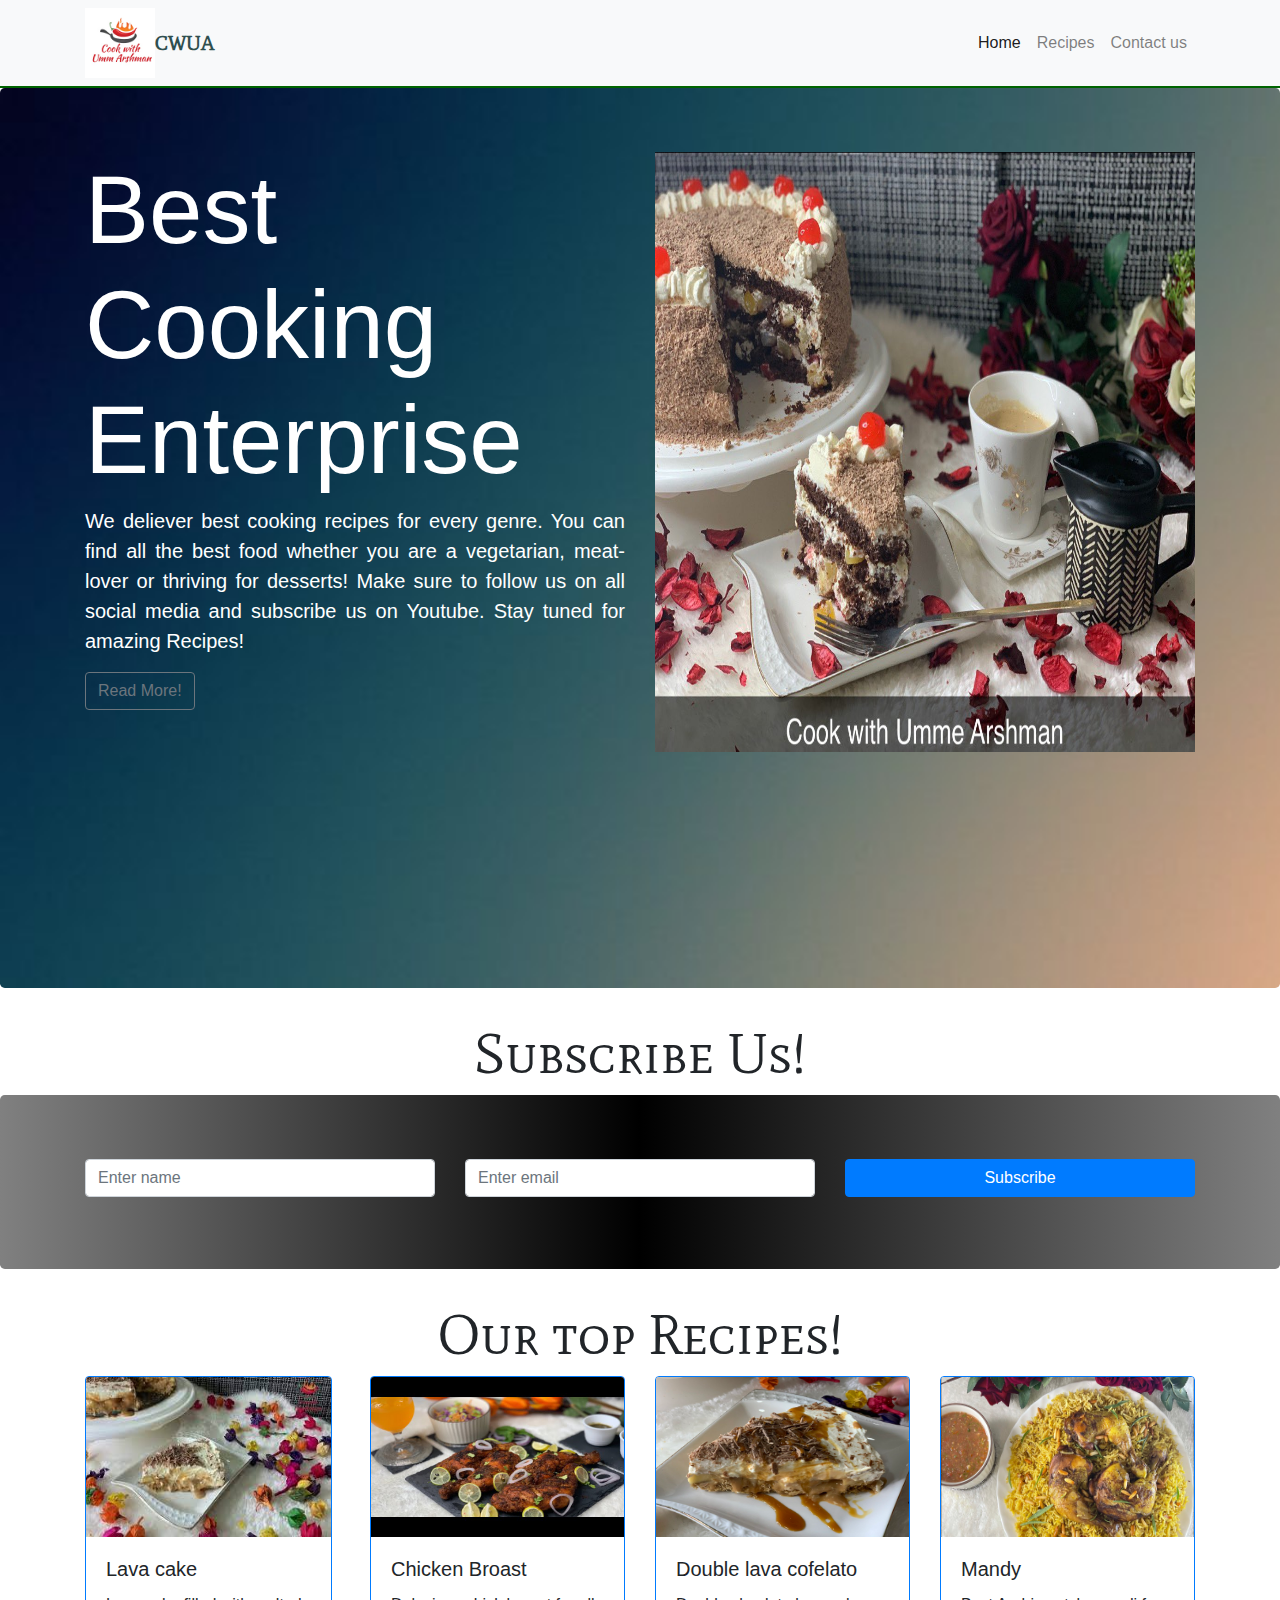
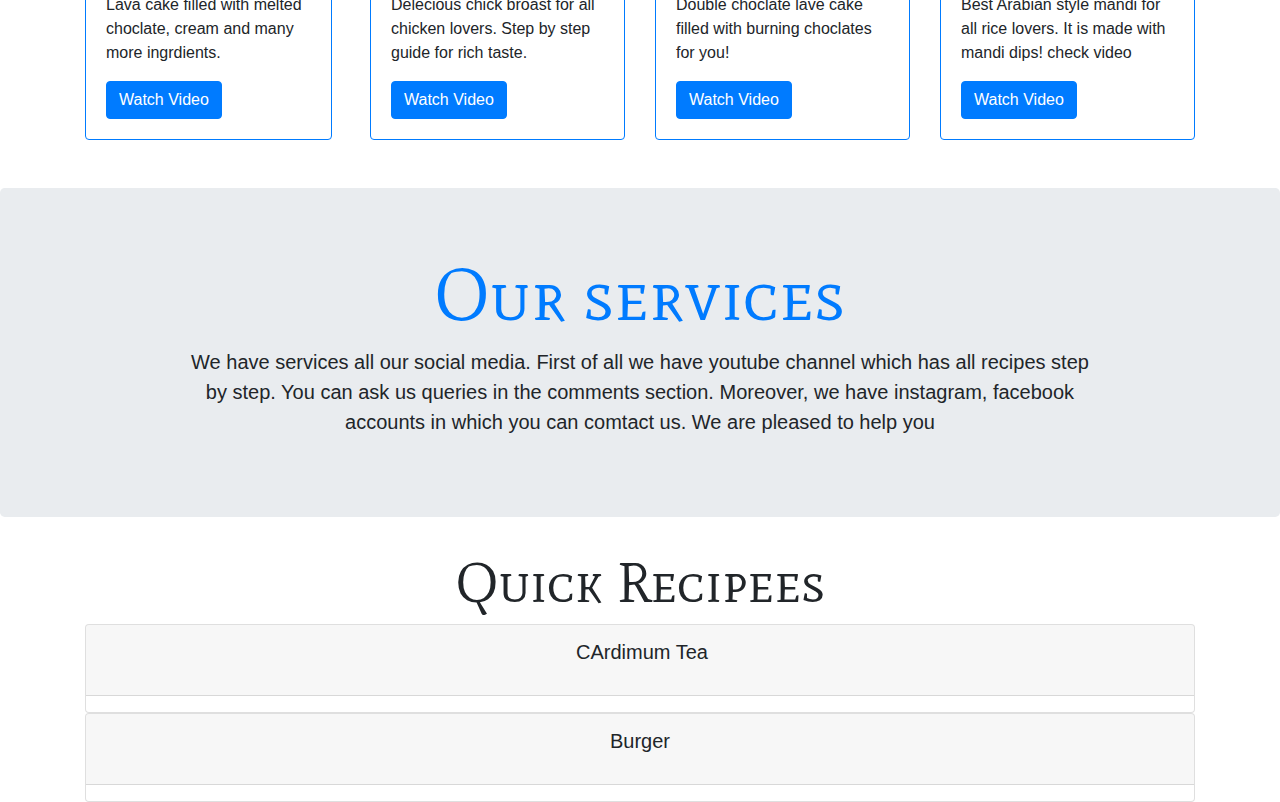
==== index.html @ 175c1e1c "Add files via upload" ====
<!doctype html>
<html lang="en">
  <head>
    <title>Cook with Umme Arshman</title>
    <!-- Required meta tags -->
    <meta charset="utf-8">
    <meta name="viewport" content="width=device-width, initial-scale=1, shrink-to-fit=no">

    <link rel="stylesheet" href="style.css">
    <link rel="preconnect" href="https://fonts.gstatic.com">
    <link href="https://fonts.googleapis.com/css2?family=Mate+SC&display=swap" rel="stylesheet">
    <link rel="icon" href="./pics/unnamed.jpg">
    <link rel="stylesheet" href="https://use.fontawesome.com/releases/v5.7.0/css/all.css" integrity="sha384-lZN37f5QGtY3VHgisS14W3ExzMWZxybE1SJSEsQp9S+oqd12jhcu+A56Ebc1zFSJ" crossorigin="anonymous">
    <!-- Bootstrap CSS -->
    <link rel="stylesheet" href="https://stackpath.bootstrapcdn.com/bootstrap/4.3.1/css/bootstrap.min.css" integrity="sha384-ggOyR0iXCbMQv3Xipma34MD+dH/1fQ784/j6cY/iJTQUOhcWr7x9JvoRxT2MZw1T" crossorigin="anonymous">
  </head>
  <body>
      
    <!-- Navbar -->
    <nav class="navbar navbar-expand-sm navbar-light bg-light">
        <div class="container">
            <img id="logo" src="pics/unnamed.jpg">
            <a class="navbar-brand" href="https://www.youtube.com/c/CookwithUmmeArshman/videos" target="_blank" id="n-head">CWUA</a>
            <button class="navbar-toggler" type="button" data-toggle="collapse" data-target="#pny">
                <span class="navbar-toggler-icon"></span>
            </button>
            <div class="collapse navbar-collapse" id="pny">
                <ul class="navbar-nav ml-auto">
                    <li class="nav-item active">
                    <a class="nav-link" href="#">Home <span class="sr-only">(current)</span></a>
                    </li>
                    <li class="nav-item">
                    <a class="nav-link" href="./Recipe.html">Recipes</a>
                    </li>
                    <li class="nav-item">
                    <a class="nav-link" href="./contact.html">Contact us</a>
                    </li>
   
                </ul>
            </div>
        </div>
    </nav>
    
    <div class="jumbotron" id="banner">
        <div class="container">
            <div class="row">
                <div class="col-md-6">
                    <h2 id="head1" class="text-white display-1 ">Best Cooking Enterprise</h2>
                    <p id="p1" class="lead text-white text-justify ">We deliever best cooking recipes for every genre. You can find all the best food whether you are a vegetarian, meat-lover or thriving for desserts! Make sure to follow us on all social media and subscribe us on Youtube. Stay tuned for amazing Recipes!</p>
                    <button class="btn btn-outline-secondary ">Read More!</button>
                </div>
                <div class="col-md-6">
                    <img id="img1" src="./pics/banner1 side image.jpg" class="img-fluid img-responsive">
                </div>
            </div>
        </div>
    </div>

    <div class="container">
        <h2 class="text-center display-4" style="font-family: 'Mate SC', serif;">Subscribe Us!</h2>
    </div>

    <div class="jumbotron" id="back1">
        <div class="container">
            <div class="row">
                <div class="col-md-4">
                    <input type="text" placeholder="Enter name" class="form-control mb-2">
                </div>
                <div class="col-md-4">
                    <input type="email" placeholder="Enter email" class="form-control mb-2">
                </div>
                <div class="col-md-4">
                    <a href="https://www.youtube.com/c/CookwithUmmeArshman/videos" target="_blank"><button class="btn btn-primary btn-block mb-2">Subscribe</button></a>
                </div>
            </div>
        </div>
    </div>

    <div class="container">
        <h2 class="text-center display-4" style="font-family: 'Mate SC', serif;">Our top Recipes!</h2>
    </div>
    
    <div class="container">
        <div class="row">
            <div class="col-md-3">
                <div class="card mr-2 border border-primary">
                    <img class="card-img-top img-fluid img-responsive" src="./pics/card-1.jfif" alt="Card image cap" style="height: 10rem;">
                    <div class="card-body">
                      <h5 class="card-title">Lava cake</h5>
                      <p class="card-text">Lava cake filled with melted choclate, cream and many more ingrdients.</p>
                      <a href="https://www.youtube.com/watch?v=SBfpQy8tcu0" class="btn btn-primary">Watch Video</a>
                    </div>
                  </div>
            </div>
            <div class="col-md-3">
                <div class="card border border-primary">
                    <img class="card-img-top img-fluid img-responsive" src="./pics/card-2.jpg" alt="Card image cap" style="height: 10rem;">
                    <div class="card-body">
                      <h5 class="card-title">Chicken Broast</h5>
                      <p class="card-text">Delecious chick broast for all chicken lovers. Step by step guide for rich taste.</p>
                      <a href="https://www.youtube.com/watch?v=pbRUe97lzNo" class="btn btn-primary">Watch Video</a>
                    </div>
                  </div>
            </div>
            <div class="col-md-3">
                <div class="card border border-primary">
                    <img class="card-img-top img-fluid img-responsive" src="./pics/card-3.jpg" alt="Card image cap" style="height: 10rem;">
                    <div class="card-body">
                      <h5 class="card-title">Double lava cofelato</h5>
                      <p class="card-text">Double choclate lave cake filled with burning choclates for you!</p>
                      <a href="https://www.youtube.com/watch?v=SBfpQy8tcu0" class="btn btn-primary">Watch Video</a>
                    </div>
                  </div>
            </div>
            <div class="col-md-3">
                <div class="card border border-primary">
                    <img class="card-img-top img-fluid img-responsive" src="./pics/card-4.jpg" alt="Card image cap" style="height: 10rem;">
                    <div class="card-body">
                      <h5 class="card-title">Mandy</h5>
                      <p class="card-text">Best Arabian style mandi for all rice lovers. It is made with mandi dips! check video</p>
                      <a href="https://www.youtube.com/watch?v=gQUIeiuUd8A&t=604s" class="btn btn-primary">Watch Video</a>
                    </div>
                  </div>
            </div>
        </div>
    </div>

    <div class="jumbotron mt-5">
        <h1 class="text-center display-3 text-primary" style="font-family: 'Mate SC', serif;">Our services</h1>
        <p class="lead text-center w-75 mx-auto">We have services all our social media. First of all we have youtube channel which has all recipes step by step. You can ask us queries in the comments section. Moreover, we have instagram, facebook accounts in which you can comtact us. We are pleased to help you</p>
    </div>


    <div class="container">
        <h2 class="text-center display-4" style="font-family: 'Mate SC', serif;">Quick Recipees</h2>
    </div>
    <div class="container">
        <div class="row">
            <div class="col-12">
                <div class="card" style="cursor: pointer;">
                    <div class="card-header" data-toggle="collapse" data-target="#collapseExample" aria-expanded="false" aria-controls="collapseExample">
                        <p class="text-center lead"><b><i class="fas fa-mug-hot mr-1"></i>CArdimum Tea</b></p>
                    </div>
                    </p>
                    <div class="collapse" id="collapseExample">
                    <div class="card card-body">
                        Boil one cup water, while its boiling insert tea bug in cap. Pour water after it's boiled and boom ready!
                    </div>
                    </div>
                </div>
            </div>
        </div>
    </div>

    <div class="container">
        <div class="row">
            <div class="col-12">
                <div class="card" style="cursor: pointer;">
                    <div class="card-header" data-toggle="collapse" data-target="#collapseExample1" aria-expanded="false" aria-controls="collapseExample">
                        <p class="text-center lead"><b><i class="fas fa-hamburger"></i>Burger</b></p>
                    </div>
                    </p>
                    <div class="collapse" id="collapseExample1">
                    <div class="card card-body">
                       One bun, fry a pattie. put some salad wioth spicy sauce. Patty inside burger and boom yummy!
                    </div>
                </div>
            </div>
        </div>
    </div>


    <!-- Optional JavaScript -->
    <!-- jQuery first, then Popper.js, then Bootstrap JS -->
    <script src="https://code.jquery.com/jquery-3.3.1.slim.min.js" integrity="sha384-q8i/X+965DzO0rT7abK41JStQIAqVgRVzpbzo5smXKp4YfRvH+8abtTE1Pi6jizo" crossorigin="anonymous"></script>
    <script src="https://cdnjs.cloudflare.com/ajax/libs/popper.js/1.14.7/umd/popper.min.js" integrity="sha384-UO2eT0CpHqdSJQ6hJty5KVphtPhzWj9WO1clHTMGa3JDZwrnQq4sF86dIHNDz0W1" crossorigin="anonymous"></script>
    <script src="https://stackpath.bootstrapcdn.com/bootstrap/4.3.1/js/bootstrap.min.js" integrity="sha384-JjSmVgyd0p3pXB1rRibZUAYoIIy6OrQ6VrjIEaFf/nJGzIxFDsf4x0xIM+B07jRM" crossorigin="anonymous"></script>
  </body>
</html>
---- style.css ----
#logo{
    width: 70px;
    height: 70px;
}
nav{
    border-bottom: 2px solid darkgreen;
}

#n-head{
    font-weight: 700;
    color: darkslategrey;
    font-family: 'Mate SC', serif;
}

#banner{
    background-image: url('pics/banner.jpg');
    height: 100vh;
    background-size: cover;    
}
#back1{
    background-image: linear-gradient(to left ,grey,black,gray);
}

@media (max-width: 992px) {
    #head1{
        font-size: 40px;
    }
}

@media (max-width: 768px) {
    #head1{
        font-size: 35px;
    }
    #p1{
        font-size: 18px;
    }
    #img1{
        width: 300px;
        height: 300px;
        margin-top: 20px;
    }
}

#img1{
    height: 600px;

}
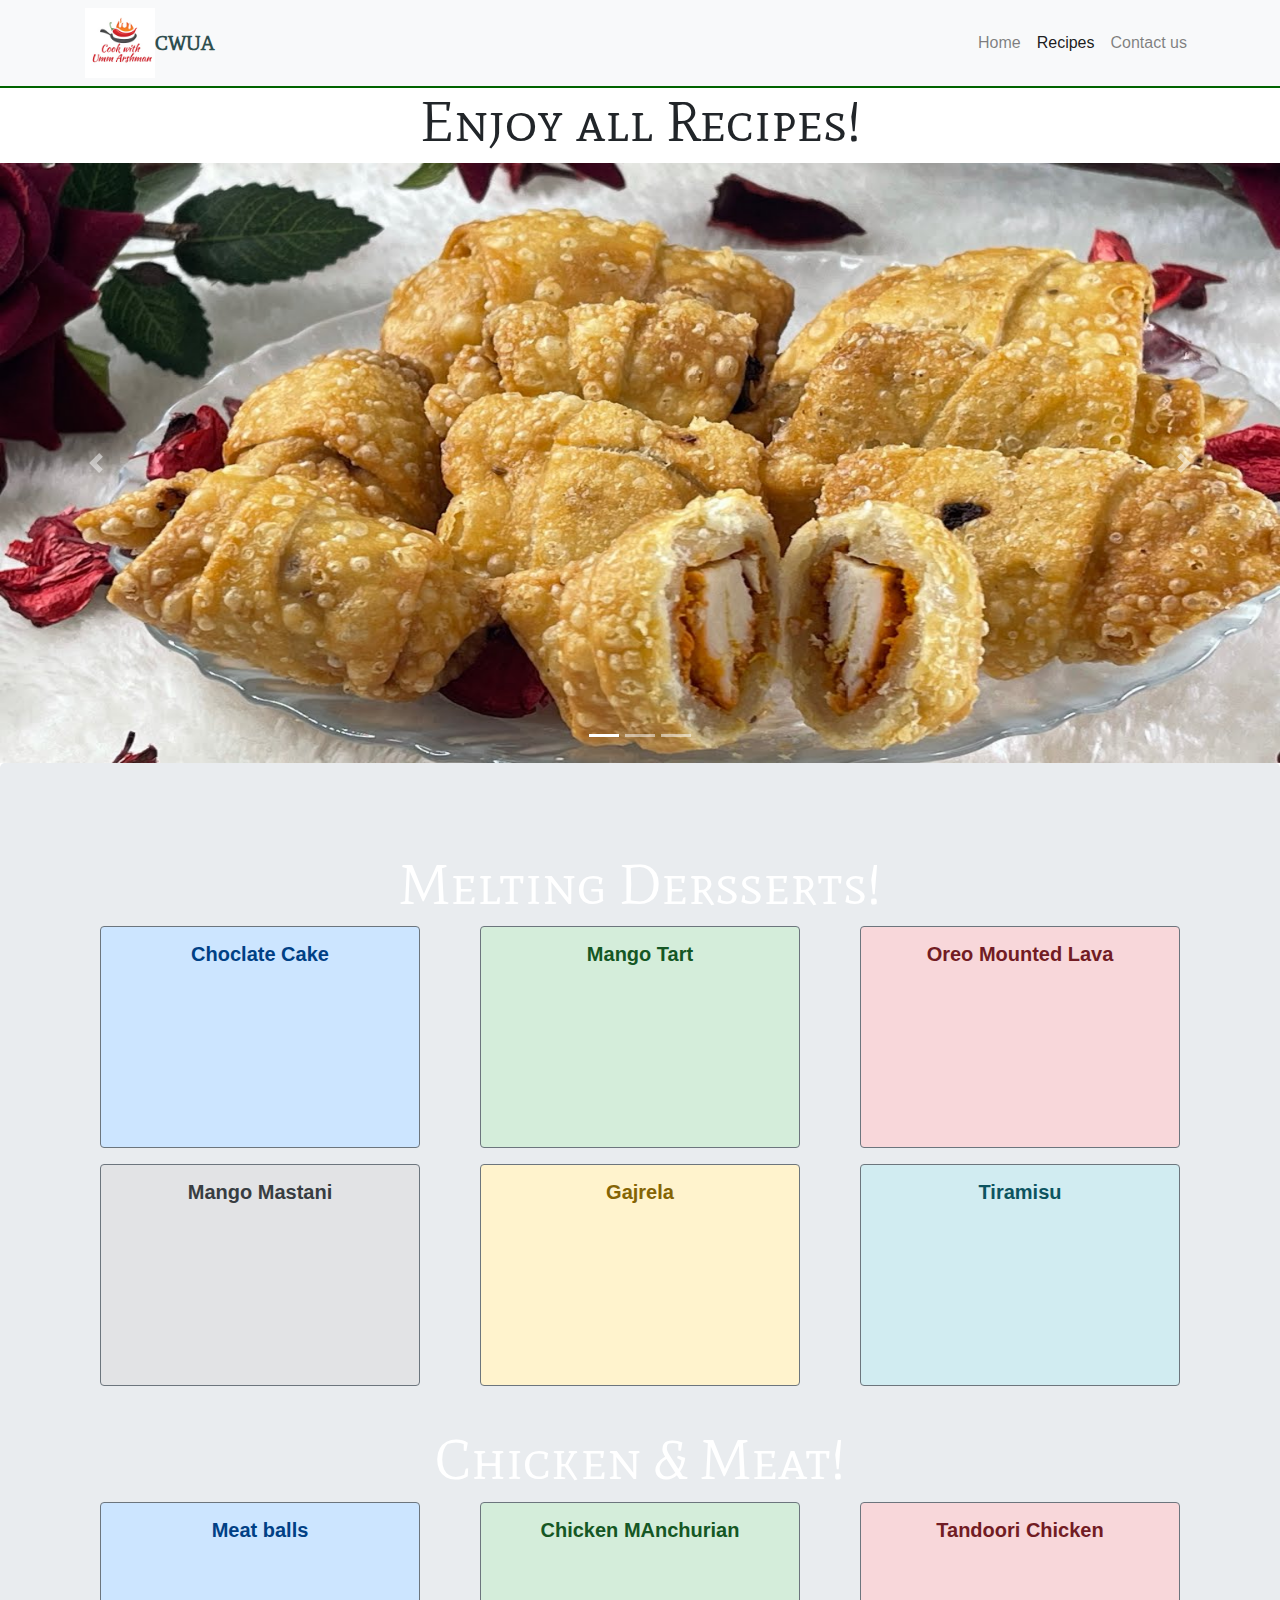
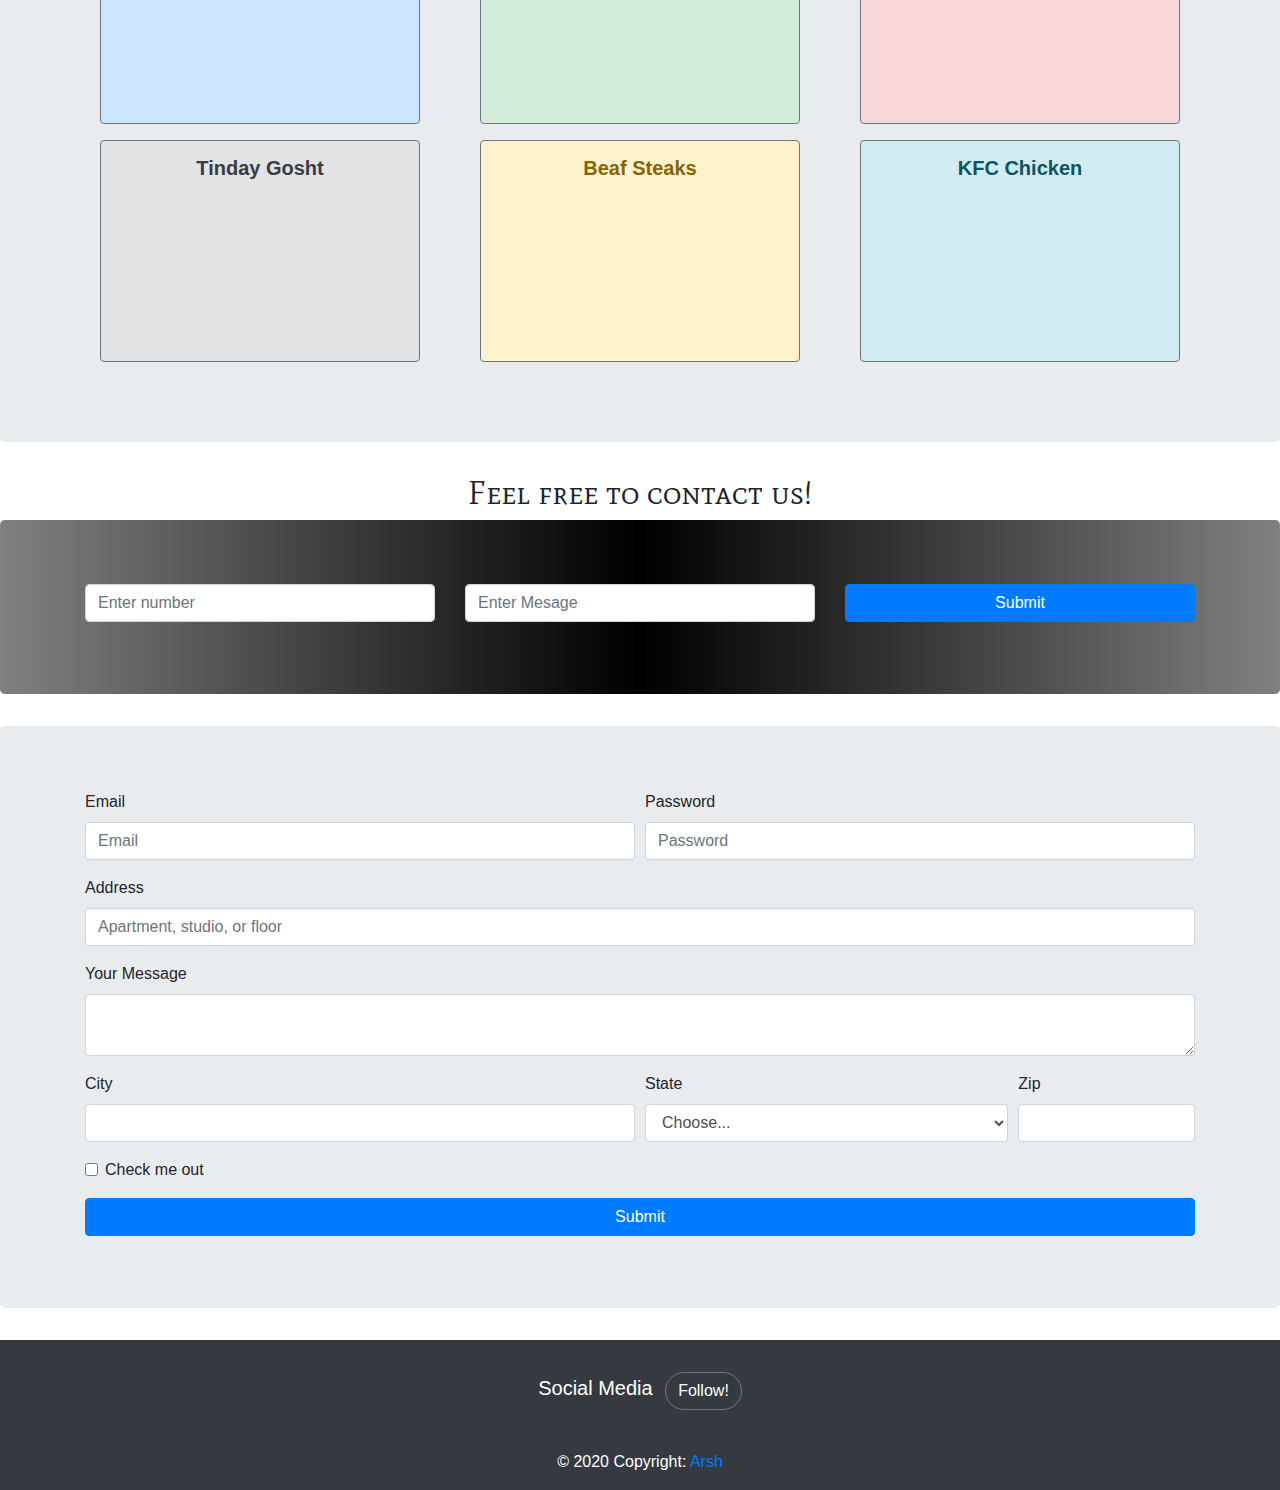
==== commit b8591c84: "Update index.html" ====
--- a/index.html
+++ b/index.html
@@ -1,7 +1,7 @@
 <!doctype html>
 <html lang="en">
   <head>
-    <title>Cook with Umme Arshman</title>
+    <title>Title</title>
     <!-- Required meta tags -->
     <meta charset="utf-8">
     <meta name="viewport" content="width=device-width, initial-scale=1, shrink-to-fit=no">
@@ -15,8 +15,7 @@
     <link rel="stylesheet" href="https://stackpath.bootstrapcdn.com/bootstrap/4.3.1/css/bootstrap.min.css" integrity="sha384-ggOyR0iXCbMQv3Xipma34MD+dH/1fQ784/j6cY/iJTQUOhcWr7x9JvoRxT2MZw1T" crossorigin="anonymous">
   </head>
   <body>
-      
-    <!-- Navbar -->
+
     <nav class="navbar navbar-expand-sm navbar-light bg-light">
         <div class="container">
             <img id="logo" src="pics/unnamed.jpg">
@@ -26,11 +25,11 @@
             </button>
             <div class="collapse navbar-collapse" id="pny">
                 <ul class="navbar-nav ml-auto">
+                    <li class="nav-item">
+                    <a class="nav-link" href="./index.html">Home <span class="sr-only">(current)</span></a>
+                    </li>
                     <li class="nav-item active">
-                    <a class="nav-link" href="#">Home <span class="sr-only">(current)</span></a>
-                    </li>
-                    <li class="nav-item">
-                    <a class="nav-link" href="./Recipe.html">Recipes</a>
+                    <a class="nav-link" href="#">Recipes</a>
                     </li>
                     <li class="nav-item">
                     <a class="nav-link" href="./contact.html">Contact us</a>
@@ -40,134 +39,271 @@
             </div>
         </div>
     </nav>
-    
-    <div class="jumbotron" id="banner">
-        <div class="container">
+
+    <div class="container">
+        <h2 class="text-center display-4" style="font-family: 'Mate SC', serif;">Enjoy all Recipes!</h2>
+    </div>
+
+    <div id="carouselExampleIndicators" class="carousel slide" data-ride="carousel">
+        <ol class="carousel-indicators">
+          <li data-target="#carouselExampleIndicators" data-slide-to="0" class="active"></li>
+          <li data-target="#carouselExampleIndicators" data-slide-to="1"></li>
+          <li data-target="#carouselExampleIndicators" data-slide-to="2"></li>
+        </ol>
+        <div class="carousel-inner">
+          <div class="carousel-item active">
+            <img id="img1" class="d-block w-100" src="./pics/slide1.jpg" alt="First slide" >
+          </div>
+          <div class="carousel-item">
+            <img id="img1" class="d-block w-100" src="./pics/slide2.jpg" alt="Second slide">
+          </div>
+          <div class="carousel-item">
+            <img id="img1" class="d-block w-100" src="./pics/slide3.jpg" alt="Third slide">
+          </div>
+        </div>
+        <a class="carousel-control-prev" href="#carouselExampleIndicators" role="button" data-slide="prev">
+          <span class="carousel-control-prev-icon" aria-hidden="true"></span>
+          <span class="sr-only">Previous</span>
+        </a>
+        <a class="carousel-control-next" href="#carouselExampleIndicators" role="button" data-slide="next">
+          <span class="carousel-control-next-icon" aria-hidden="true"></span>
+          <span class="sr-only">Next</span>
+        </a>
+      </div>
+
+      <div class="jumbotron" id="bg1">
+        <div class="container">
+            <h3 class="text-center display-4 mt-4 text-white" style="font-family: 'Mate SC', serif;">Melting Dersserts!</h3>
             <div class="row">
-                <div class="col-md-6">
-                    <h2 id="head1" class="text-white display-1 ">Best Cooking Enterprise</h2>
-                    <p id="p1" class="lead text-white text-justify ">We deliever best cooking recipes for every genre. You can find all the best food whether you are a vegetarian, meat-lover or thriving for desserts! Make sure to follow us on all social media and subscribe us on Youtube. Stay tuned for amazing Recipes!</p>
-                    <button class="btn btn-outline-secondary ">Read More!</button>
-                </div>
-                <div class="col-md-6">
-                    <img id="img1" src="./pics/banner1 side image.jpg" class="img-fluid img-responsive">
-                </div>
-            </div>
-        </div>
-    </div>
+              <div class="col-md-4">
+                  <div class="col-12">
+                      <div class="alert alert-primary borfder border-secondary">
+                          <p class="lead text-center" style="font-weight: 500;"><b>Choclate Cake</b></p>
+                          <iframe class="embed-responsive-item embed-responsive" src="https://www.youtube.com/embed/AbabYOC_6-g" title="YouTube video player" frameborder="0" allow="accelerometer; autoplay; clipboard-write; encrypted-media; gyroscope; picture-in-picture" allowfullscreen></iframe>
+                      </div>
+                  </div>
+              </div>
+  
+              <div class="col-md-4">
+                  <div class="col-12">
+                      <div class="alert alert-success borfder border-secondary ">
+                          <p class="lead text-center" style="font-weight: 500;"><b>Mango Tart</b></p>
+                          <iframe class="embed-responsive-item embed-responsive" src="https://www.youtube.com/embed/vYaywTbtL0s" title="YouTube video player" frameborder="0" allow="accelerometer; autoplay; clipboard-write; encrypted-media; gyroscope; picture-in-picture" allowfullscreen></iframe>
+                      </div>
+                  </div>
+              </div>
+  
+              <div class="col-md-4">
+                  <div class="col-12">
+                      <div class="alert alert-danger borfder border-secondary">
+                          <p class="lead text-center" style="font-weight: 500;"><b>Oreo Mounted Lava</b></p>
+                          <iframe class="embed-responsive-item embed-responsive" src="https://www.youtube.com/embed/YFOZdyY_TU8" title="YouTube video player" frameborder="0" allow="accelerometer; autoplay; clipboard-write; encrypted-media; gyroscope; picture-in-picture" allowfullscreen></iframe>
+                      </div>
+                  </div>
+              </div>
+            </div>
+  
+            <div class="row">
+              <div class="col-md-4">
+                  <div class="col-12">
+                      <div class="alert alert-secondary borfder border-secondary">
+                          <p class="lead text-center" style="font-weight: 500;"><b>Mango Mastani</b></p>
+                          <iframe class="embed-responsive-item embed-responsive" src="https://www.youtube.com/embed/QwDdoLHJRLo" title="YouTube video player" frameborder="0" allow="accelerometer; autoplay; clipboard-write; encrypted-media; gyroscope; picture-in-picture" allowfullscreen></iframe>
+                      </div>
+                  </div>
+              </div>
+  
+              <div class="col-md-4">
+                  <div class="col-12">
+                      <div class="alert alert-warning borfder border-secondary ">
+                          <p class="lead text-center" style="font-weight: 500;"><b>Gajrela</b></p>
+                          <iframe class="embed-responsive-item embed-responsive" src="https://www.youtube.com/embed/vyihovbZJ2U" title="YouTube video player" frameborder="0" allow="accelerometer; autoplay; clipboard-write; encrypted-media; gyroscope; picture-in-picture" allowfullscreen></iframe>
+                      </div>
+                  </div>
+              </div>
+  
+              <div class="col-md-4">
+                  <div class="col-12">
+                      <div class="alert alert-info borfder border-secondary">
+                          <p class="lead text-center" style="font-weight: 500;"><b>Tiramisu</b></p>
+                          <iframe class="embed-responsive-item embed-responsive" src="https://www.youtube.com/embed/8TR-barljyE" title="YouTube video player" frameborder="0" allow="accelerometer; autoplay; clipboard-write; encrypted-media; gyroscope; picture-in-picture" allowfullscreen></iframe>
+                      </div>
+                  </div>
+              </div>
+            </div>
+        </div>
+  
+        <div class="container">
+          <h3 class="text-center display-4 mt-4 text-white" style="font-family: 'Mate SC', serif;">Chicken & Meat!</h3>
+          <div class="row">
+            <div class="col-md-4">
+                <div class="col-12">
+                    <div class="alert alert-primary borfder border-secondary">
+                        <p class="lead text-center" style="font-weight: 500;"><b>Meat balls</b></p>
+                        <iframe class="embed-responsive-item embed-responsive" src="https://www.youtube.com/embed/WN71b2nyK6E" title="YouTube video player" frameborder="0" allow="accelerometer; autoplay; clipboard-write; encrypted-media; gyroscope; picture-in-picture" allowfullscreen></iframe>
+                    </div>
+                </div>
+            </div>
+  
+            <div class="col-md-4">
+                <div class="col-12">
+                    <div class="alert alert-success borfder border-secondary ">
+                        <p class="lead text-center" style="font-weight: 500;"><b>Chicken MAnchurian</b></p>
+                        <iframe class="embed-responsive-item embed-responsive" src="https://www.youtube.com/embed/PzJHYiwx5hA" title="YouTube video player" frameborder="0" allow="accelerometer; autoplay; clipboard-write; encrypted-media; gyroscope; picture-in-picture" allowfullscreen></iframe>
+                    </div>
+                </div>
+            </div>
+  
+            <div class="col-md-4">
+                <div class="col-12">
+                    <div class="alert alert-danger borfder border-secondary">
+                        <p class="lead text-center" style="font-weight: 500;"><b>Tandoori Chicken</b></p>
+                        <iframe class="embed-responsive-item embed-responsive" src="https://www.youtube.com/embed/pbRUe97lzNo" title="YouTube video player" frameborder="0" allow="accelerometer; autoplay; clipboard-write; encrypted-media; gyroscope; picture-in-picture" allowfullscreen></iframe>
+                    </div>
+                </div>
+            </div>
+          </div>
+  
+          <div class="row">
+            <div class="col-md-4">
+                <div class="col-12">
+                    <div class="alert alert-secondary borfder border-secondary">
+                        <p class="lead text-center" style="font-weight: 500;"><b>Tinday Gosht</b></p>
+                        <iframe class="embed-responsive-item embed-responsive" src="https://www.youtube.com/embed/u67p4f6oIMY" title="YouTube video player" frameborder="0" allow="accelerometer; autoplay; clipboard-write; encrypted-media; gyroscope; picture-in-picture" allowfullscreen></iframe>
+                    </div>
+                </div>
+            </div>
+  
+            <div class="col-md-4">
+                <div class="col-12">
+                    <div class="alert alert-warning borfder border-secondary ">
+                        <p class="lead text-center" style="font-weight: 500;"><b>Beaf Steaks</b></p>
+                        <iframe class="embed-responsive-item embed-responsive" src="https://www.youtube.com/embed/_tbUNrrYUj8" title="YouTube video player" frameborder="0" allow="accelerometer; autoplay; clipboard-write; encrypted-media; gyroscope; picture-in-picture" allowfullscreen></iframe>
+                    </div>
+                </div>
+            </div>
+  
+            <div class="col-md-4">
+                <div class="col-12">
+                    <div class="alert alert-info borfder border-secondary">
+                        <p class="lead text-center" style="font-weight: 500;"><b>KFC Chicken</b></p>
+                        <iframe class="embed-responsive-item embed-responsive" src="https://www.youtube.com/embed/WBd5csu_KOY" title="YouTube video player" frameborder="0" allow="accelerometer; autoplay; clipboard-write; encrypted-media; gyroscope; picture-in-picture" allowfullscreen></iframe>
+                    </div>
+                </div>
+            </div>
+          </div>
+      </div>
+      </div>
+
 
     <div class="container">
-        <h2 class="text-center display-4" style="font-family: 'Mate SC', serif;">Subscribe Us!</h2>
+        <h2 class="text-center display-5" style="font-family: 'Mate SC', serif;">Feel free to contact us!</h2>
     </div>
 
     <div class="jumbotron" id="back1">
         <div class="container">
             <div class="row">
                 <div class="col-md-4">
-                    <input type="text" placeholder="Enter name" class="form-control mb-2">
+                    <input type="number" placeholder="Enter number" class="form-control mb-2">
                 </div>
                 <div class="col-md-4">
-                    <input type="email" placeholder="Enter email" class="form-control mb-2">
+                    <input type="text" placeholder="Enter Mesage" class="form-control mb-2">
                 </div>
                 <div class="col-md-4">
-                    <a href="https://www.youtube.com/c/CookwithUmmeArshman/videos" target="_blank"><button class="btn btn-primary btn-block mb-2">Subscribe</button></a>
-                </div>
-            </div>
-        </div>
-    </div>
-
+                    <a href="https://www.youtube.com/c/CookwithUmmeArshman/videos" target="_blank"><button class="btn btn-primary btn-block mb-2">Submit</button></a>
+                </div>
+            </div>
+        </div>
+    </div>
+      
+    <div class="jumbotron" id="cbg1">
+        <div class="container">
+          <form>
+              <div class="form-row">
+                <div class="form-group col-md-6">
+                  <label for="inputEmail4">Email</label>
+                  <input type="email" class="form-control" id="inputEmail4" placeholder="Email">
+                </div>
+                <div class="form-group col-md-6">
+                  <label for="inputPassword4">Password</label>
+                  <input type="password" class="form-control" id="inputPassword4" placeholder="Password">
+                </div>
+              </div>
+              <div class="form-group">
+                <label for="inputAddress">Address</label>
+                <input type="text" class="form-control" id="inputAddress" placeholder="Apartment, studio, or floor">
+              </div>
+              <div class="form-group">
+                <label for="inputAddress2">Your Message</label>
+                <textarea type="text" class="form-control" id="inputAddress2" placeholder=""></textarea>
+              </div>
+              <div class="form-row">
+                <div class="form-group col-md-6">
+                  <label for="inputCity">City</label>
+                  <input type="text" class="form-control" id="inputCity">
+                </div>
+                <div class="form-group col-md-4">
+                  <label for="inputState">State</label>
+                  <select id="inputState" class="form-control">
+                    <option selected>Choose...</option>
+                    <option>...</option>
+                  </select>
+                </div>
+                <div class="form-group col-md-2">
+                  <label for="inputZip">Zip</label>
+                  <input type="text" class="form-control" id="inputZip">
+                </div>
+              </div>
+              <div class="form-group">
+                <div class="form-check">
+                  <input class="form-check-input" type="checkbox" id="gridCheck">
+                  <label class="form-check-label" for="gridCheck">
+                    Check me out
+                  </label>
+                </div>
+              </div>
+            </form>
+            <a href="https://www.youtube.com/c/CookwithUmmeArshman/videos" target="_blank"><button class="btn btn-primary btn-block mb-2">Submit</button></a>
+  
+      </div>
+      </div>
+  
+          <!-- Footer -->
+  <footer class="page-footer font-small unique-color-dark bg-dark text-white pt-4">
+  
+    <!-- Footer Elements -->
     <div class="container">
-        <h2 class="text-center display-4" style="font-family: 'Mate SC', serif;">Our top Recipes!</h2>
-    </div>
-    
-    <div class="container">
-        <div class="row">
-            <div class="col-md-3">
-                <div class="card mr-2 border border-primary">
-                    <img class="card-img-top img-fluid img-responsive" src="./pics/card-1.jfif" alt="Card image cap" style="height: 10rem;">
-                    <div class="card-body">
-                      <h5 class="card-title">Lava cake</h5>
-                      <p class="card-text">Lava cake filled with melted choclate, cream and many more ingrdients.</p>
-                      <a href="https://www.youtube.com/watch?v=SBfpQy8tcu0" class="btn btn-primary">Watch Video</a>
-                    </div>
-                  </div>
-            </div>
-            <div class="col-md-3">
-                <div class="card border border-primary">
-                    <img class="card-img-top img-fluid img-responsive" src="./pics/card-2.jpg" alt="Card image cap" style="height: 10rem;">
-                    <div class="card-body">
-                      <h5 class="card-title">Chicken Broast</h5>
-                      <p class="card-text">Delecious chick broast for all chicken lovers. Step by step guide for rich taste.</p>
-                      <a href="https://www.youtube.com/watch?v=pbRUe97lzNo" class="btn btn-primary">Watch Video</a>
-                    </div>
-                  </div>
-            </div>
-            <div class="col-md-3">
-                <div class="card border border-primary">
-                    <img class="card-img-top img-fluid img-responsive" src="./pics/card-3.jpg" alt="Card image cap" style="height: 10rem;">
-                    <div class="card-body">
-                      <h5 class="card-title">Double lava cofelato</h5>
-                      <p class="card-text">Double choclate lave cake filled with burning choclates for you!</p>
-                      <a href="https://www.youtube.com/watch?v=SBfpQy8tcu0" class="btn btn-primary">Watch Video</a>
-                    </div>
-                  </div>
-            </div>
-            <div class="col-md-3">
-                <div class="card border border-primary">
-                    <img class="card-img-top img-fluid img-responsive" src="./pics/card-4.jpg" alt="Card image cap" style="height: 10rem;">
-                    <div class="card-body">
-                      <h5 class="card-title">Mandy</h5>
-                      <p class="card-text">Best Arabian style mandi for all rice lovers. It is made with mandi dips! check video</p>
-                      <a href="https://www.youtube.com/watch?v=gQUIeiuUd8A&t=604s" class="btn btn-primary">Watch Video</a>
-                    </div>
-                  </div>
-            </div>
-        </div>
-    </div>
-
-    <div class="jumbotron mt-5">
-        <h1 class="text-center display-3 text-primary" style="font-family: 'Mate SC', serif;">Our services</h1>
-        <p class="lead text-center w-75 mx-auto">We have services all our social media. First of all we have youtube channel which has all recipes step by step. You can ask us queries in the comments section. Moreover, we have instagram, facebook accounts in which you can comtact us. We are pleased to help you</p>
-    </div>
-
-
-    <div class="container">
-        <h2 class="text-center display-4" style="font-family: 'Mate SC', serif;">Quick Recipees</h2>
-    </div>
-    <div class="container">
-        <div class="row">
-            <div class="col-12">
-                <div class="card" style="cursor: pointer;">
-                    <div class="card-header" data-toggle="collapse" data-target="#collapseExample" aria-expanded="false" aria-controls="collapseExample">
-                        <p class="text-center lead"><b><i class="fas fa-mug-hot mr-1"></i>CArdimum Tea</b></p>
-                    </div>
-                    </p>
-                    <div class="collapse" id="collapseExample">
-                    <div class="card card-body">
-                        Boil one cup water, while its boiling insert tea bug in cap. Pour water after it's boiled and boom ready!
-                    </div>
-                    </div>
-                </div>
-            </div>
-        </div>
-    </div>
-
-    <div class="container">
-        <div class="row">
-            <div class="col-12">
-                <div class="card" style="cursor: pointer;">
-                    <div class="card-header" data-toggle="collapse" data-target="#collapseExample1" aria-expanded="false" aria-controls="collapseExample">
-                        <p class="text-center lead"><b><i class="fas fa-hamburger"></i>Burger</b></p>
-                    </div>
-                    </p>
-                    <div class="collapse" id="collapseExample1">
-                    <div class="card card-body">
-                       One bun, fry a pattie. put some salad wioth spicy sauce. Patty inside burger and boom yummy!
-                    </div>
-                </div>
-            </div>
-        </div>
-    </div>
+  
+      <!-- Call to action -->
+      <ul class="list-unstyled list-inline text-center py-2">
+        <li class="list-inline-item">
+          <h5 class="mb-1">Social Media</h5>
+        </li>
+        <li class="list-inline-item">
+          <a href="https://www.youtube.com/channel/UC0eC34BatzETdniuWa0oDXQ" target="_blank" class="btn btn-outline-secondary btn-rounded rounded-pill text-white">Follow!</a>
+        </li>
+      </ul>
+      
+      <div class="col-12">
+        <div class="row text-center">
+          <div class="col-4"><a href="https://www.facebook.com/CookwithUmmArshman" target="_blank"><i class="fab fa-facebook" style="cursor: pointer;"></i></a></div>
+          <div class="col-4"><a href="https://www.youtube.com/channel/UC0eC34BatzETdniuWa0oDXQ" target="_blank"><i class="fab fa-youtube" style="cursor: pointer;"></i></a></div>
+          <div class="col-4"><a href="https://www.instagram.com/cookwithummearshman/" target="_blank"><i class="fab fa-instagram" style="cursor: pointer;"></i></a></div>
+          
+        </div>
+      </div>
+      <!-- Call to action -->
+  
+    </div>
+    <!-- Footer Elements -->
+  
+    <!-- Copyright -->
+    <div class="footer-copyright text-center py-3">© 2020 Copyright:
+      <a href="https://mdbootstrap.com/"> Arsh  </a>
+    </div>
+    <!-- Copyright -->
+  
+  </footer>
 
 
     <!-- Optional JavaScript -->
@@ -176,4 +312,4 @@
     <script src="https://cdnjs.cloudflare.com/ajax/libs/popper.js/1.14.7/umd/popper.min.js" integrity="sha384-UO2eT0CpHqdSJQ6hJty5KVphtPhzWj9WO1clHTMGa3JDZwrnQq4sF86dIHNDz0W1" crossorigin="anonymous"></script>
     <script src="https://stackpath.bootstrapcdn.com/bootstrap/4.3.1/js/bootstrap.min.js" integrity="sha384-JjSmVgyd0p3pXB1rRibZUAYoIIy6OrQ6VrjIEaFf/nJGzIxFDsf4x0xIM+B07jRM" crossorigin="anonymous"></script>
   </body>
-</html>+</html>
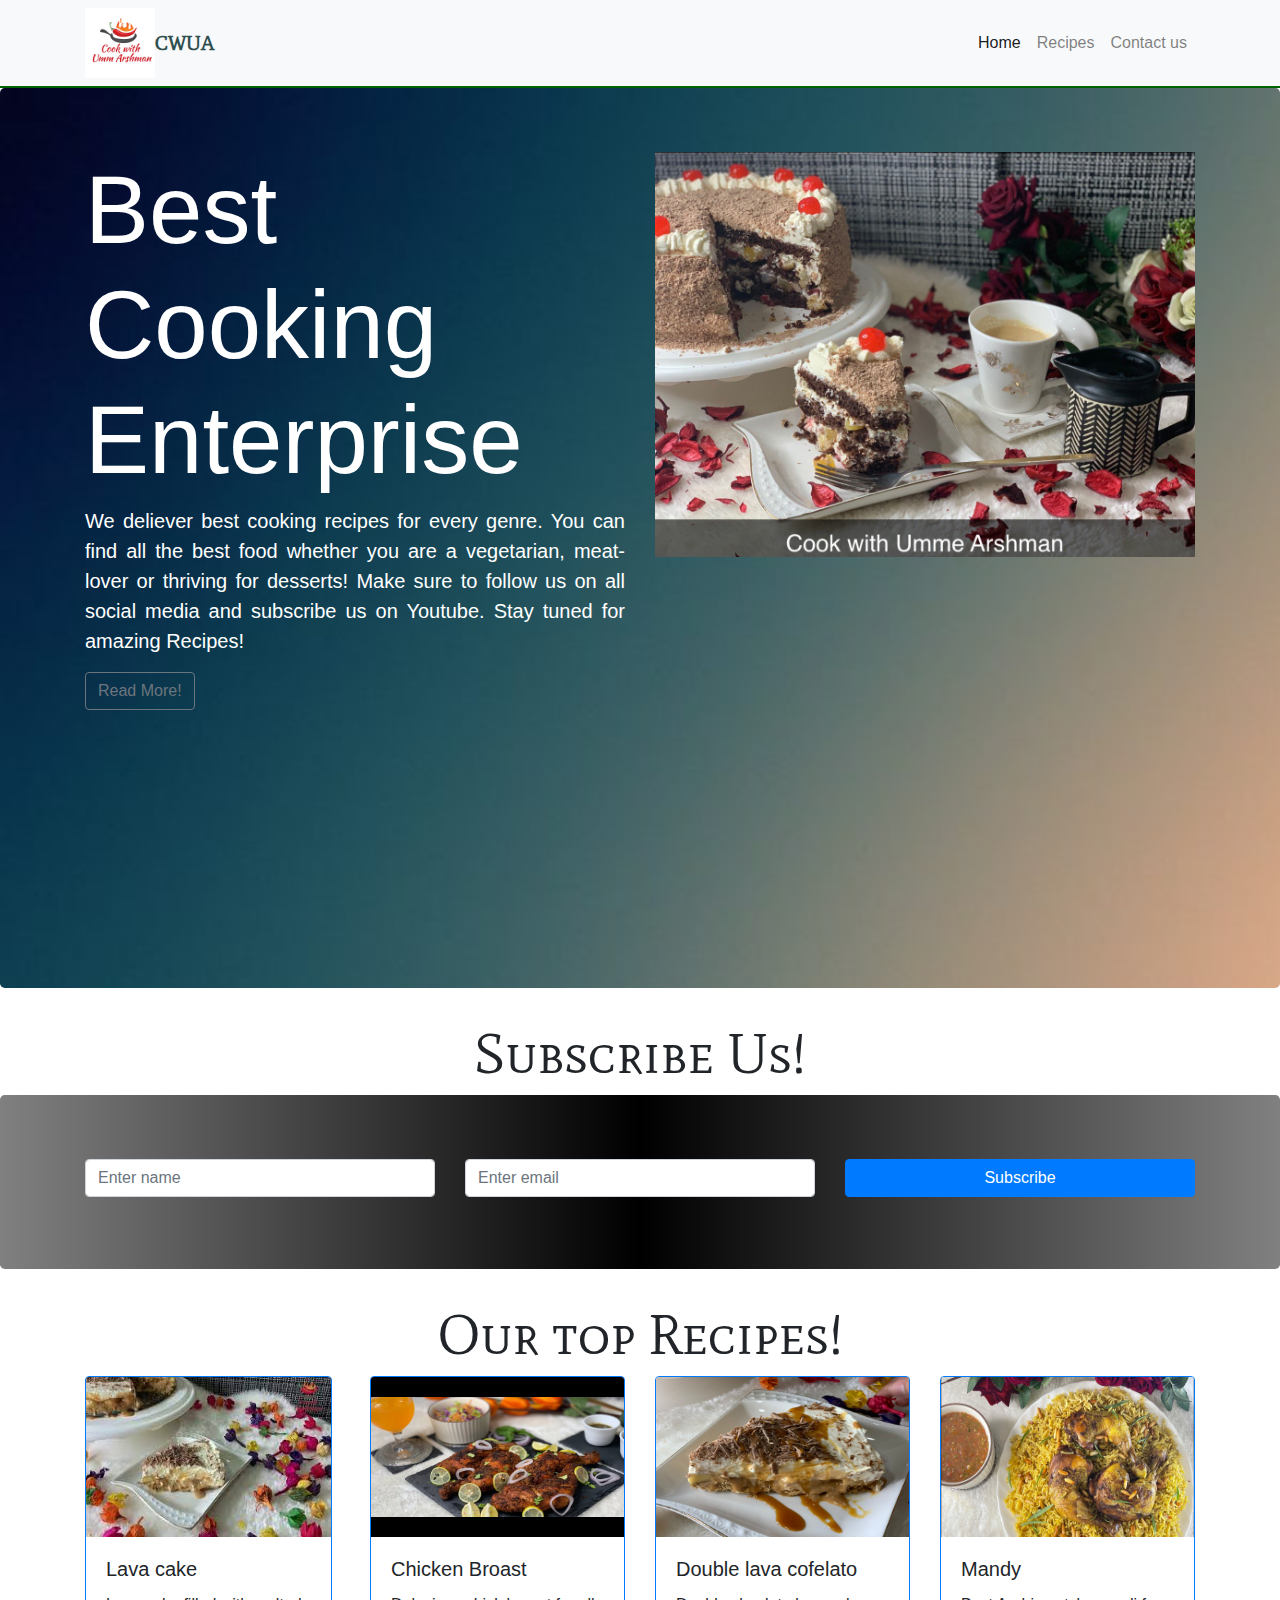
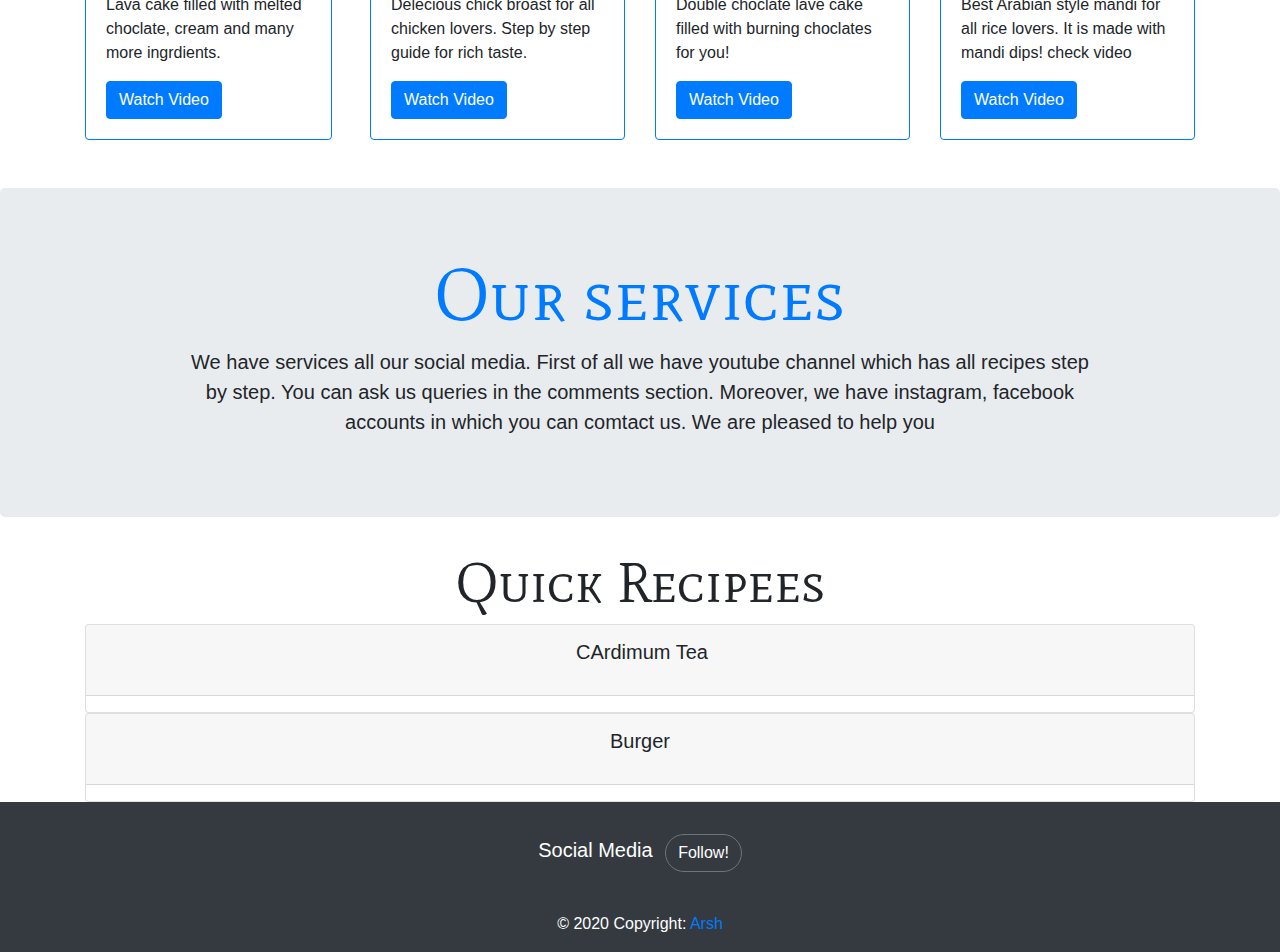
==== commit bf612dc2: "Update index.html" ====
--- a/index.html
+++ b/index.html
@@ -1,7 +1,7 @@
 <!doctype html>
 <html lang="en">
   <head>
-    <title>Title</title>
+    <title>Cook with Umme Arshman</title>
     <!-- Required meta tags -->
     <meta charset="utf-8">
     <meta name="viewport" content="width=device-width, initial-scale=1, shrink-to-fit=no">
@@ -15,7 +15,8 @@
     <link rel="stylesheet" href="https://stackpath.bootstrapcdn.com/bootstrap/4.3.1/css/bootstrap.min.css" integrity="sha384-ggOyR0iXCbMQv3Xipma34MD+dH/1fQ784/j6cY/iJTQUOhcWr7x9JvoRxT2MZw1T" crossorigin="anonymous">
   </head>
   <body>
-
+      
+    <!-- Navbar -->
     <nav class="navbar navbar-expand-sm navbar-light bg-light">
         <div class="container">
             <img id="logo" src="pics/unnamed.jpg">
@@ -25,11 +26,11 @@
             </button>
             <div class="collapse navbar-collapse" id="pny">
                 <ul class="navbar-nav ml-auto">
+                    <li class="nav-item active">
+                    <a class="nav-link" href="#">Home <span class="sr-only">(current)</span></a>
+                    </li>
                     <li class="nav-item">
-                    <a class="nav-link" href="./index.html">Home <span class="sr-only">(current)</span></a>
-                    </li>
-                    <li class="nav-item active">
-                    <a class="nav-link" href="#">Recipes</a>
+                    <a class="nav-link" href="./Recipe.html">Recipes</a>
                     </li>
                     <li class="nav-item">
                     <a class="nav-link" href="./contact.html">Contact us</a>
@@ -39,272 +40,172 @@
             </div>
         </div>
     </nav>
-
-    <div class="container">
-        <h2 class="text-center display-4" style="font-family: 'Mate SC', serif;">Enjoy all Recipes!</h2>
-    </div>
-
-    <div id="carouselExampleIndicators" class="carousel slide" data-ride="carousel">
-        <ol class="carousel-indicators">
-          <li data-target="#carouselExampleIndicators" data-slide-to="0" class="active"></li>
-          <li data-target="#carouselExampleIndicators" data-slide-to="1"></li>
-          <li data-target="#carouselExampleIndicators" data-slide-to="2"></li>
-        </ol>
-        <div class="carousel-inner">
-          <div class="carousel-item active">
-            <img id="img1" class="d-block w-100" src="./pics/slide1.jpg" alt="First slide" >
-          </div>
-          <div class="carousel-item">
-            <img id="img1" class="d-block w-100" src="./pics/slide2.jpg" alt="Second slide">
-          </div>
-          <div class="carousel-item">
-            <img id="img1" class="d-block w-100" src="./pics/slide3.jpg" alt="Third slide">
-          </div>
-        </div>
-        <a class="carousel-control-prev" href="#carouselExampleIndicators" role="button" data-slide="prev">
-          <span class="carousel-control-prev-icon" aria-hidden="true"></span>
-          <span class="sr-only">Previous</span>
-        </a>
-        <a class="carousel-control-next" href="#carouselExampleIndicators" role="button" data-slide="next">
-          <span class="carousel-control-next-icon" aria-hidden="true"></span>
-          <span class="sr-only">Next</span>
-        </a>
-      </div>
-
-      <div class="jumbotron" id="bg1">
-        <div class="container">
-            <h3 class="text-center display-4 mt-4 text-white" style="font-family: 'Mate SC', serif;">Melting Dersserts!</h3>
+    
+    <div class="jumbotron" id="banner">
+        <div class="container">
             <div class="row">
-              <div class="col-md-4">
-                  <div class="col-12">
-                      <div class="alert alert-primary borfder border-secondary">
-                          <p class="lead text-center" style="font-weight: 500;"><b>Choclate Cake</b></p>
-                          <iframe class="embed-responsive-item embed-responsive" src="https://www.youtube.com/embed/AbabYOC_6-g" title="YouTube video player" frameborder="0" allow="accelerometer; autoplay; clipboard-write; encrypted-media; gyroscope; picture-in-picture" allowfullscreen></iframe>
-                      </div>
-                  </div>
-              </div>
-  
-              <div class="col-md-4">
-                  <div class="col-12">
-                      <div class="alert alert-success borfder border-secondary ">
-                          <p class="lead text-center" style="font-weight: 500;"><b>Mango Tart</b></p>
-                          <iframe class="embed-responsive-item embed-responsive" src="https://www.youtube.com/embed/vYaywTbtL0s" title="YouTube video player" frameborder="0" allow="accelerometer; autoplay; clipboard-write; encrypted-media; gyroscope; picture-in-picture" allowfullscreen></iframe>
-                      </div>
-                  </div>
-              </div>
-  
-              <div class="col-md-4">
-                  <div class="col-12">
-                      <div class="alert alert-danger borfder border-secondary">
-                          <p class="lead text-center" style="font-weight: 500;"><b>Oreo Mounted Lava</b></p>
-                          <iframe class="embed-responsive-item embed-responsive" src="https://www.youtube.com/embed/YFOZdyY_TU8" title="YouTube video player" frameborder="0" allow="accelerometer; autoplay; clipboard-write; encrypted-media; gyroscope; picture-in-picture" allowfullscreen></iframe>
-                      </div>
-                  </div>
-              </div>
-            </div>
-  
-            <div class="row">
-              <div class="col-md-4">
-                  <div class="col-12">
-                      <div class="alert alert-secondary borfder border-secondary">
-                          <p class="lead text-center" style="font-weight: 500;"><b>Mango Mastani</b></p>
-                          <iframe class="embed-responsive-item embed-responsive" src="https://www.youtube.com/embed/QwDdoLHJRLo" title="YouTube video player" frameborder="0" allow="accelerometer; autoplay; clipboard-write; encrypted-media; gyroscope; picture-in-picture" allowfullscreen></iframe>
-                      </div>
-                  </div>
-              </div>
-  
-              <div class="col-md-4">
-                  <div class="col-12">
-                      <div class="alert alert-warning borfder border-secondary ">
-                          <p class="lead text-center" style="font-weight: 500;"><b>Gajrela</b></p>
-                          <iframe class="embed-responsive-item embed-responsive" src="https://www.youtube.com/embed/vyihovbZJ2U" title="YouTube video player" frameborder="0" allow="accelerometer; autoplay; clipboard-write; encrypted-media; gyroscope; picture-in-picture" allowfullscreen></iframe>
-                      </div>
-                  </div>
-              </div>
-  
-              <div class="col-md-4">
-                  <div class="col-12">
-                      <div class="alert alert-info borfder border-secondary">
-                          <p class="lead text-center" style="font-weight: 500;"><b>Tiramisu</b></p>
-                          <iframe class="embed-responsive-item embed-responsive" src="https://www.youtube.com/embed/8TR-barljyE" title="YouTube video player" frameborder="0" allow="accelerometer; autoplay; clipboard-write; encrypted-media; gyroscope; picture-in-picture" allowfullscreen></iframe>
-                      </div>
-                  </div>
-              </div>
-            </div>
-        </div>
-  
-        <div class="container">
-          <h3 class="text-center display-4 mt-4 text-white" style="font-family: 'Mate SC', serif;">Chicken & Meat!</h3>
-          <div class="row">
-            <div class="col-md-4">
-                <div class="col-12">
-                    <div class="alert alert-primary borfder border-secondary">
-                        <p class="lead text-center" style="font-weight: 500;"><b>Meat balls</b></p>
-                        <iframe class="embed-responsive-item embed-responsive" src="https://www.youtube.com/embed/WN71b2nyK6E" title="YouTube video player" frameborder="0" allow="accelerometer; autoplay; clipboard-write; encrypted-media; gyroscope; picture-in-picture" allowfullscreen></iframe>
-                    </div>
-                </div>
-            </div>
-  
-            <div class="col-md-4">
-                <div class="col-12">
-                    <div class="alert alert-success borfder border-secondary ">
-                        <p class="lead text-center" style="font-weight: 500;"><b>Chicken MAnchurian</b></p>
-                        <iframe class="embed-responsive-item embed-responsive" src="https://www.youtube.com/embed/PzJHYiwx5hA" title="YouTube video player" frameborder="0" allow="accelerometer; autoplay; clipboard-write; encrypted-media; gyroscope; picture-in-picture" allowfullscreen></iframe>
-                    </div>
-                </div>
-            </div>
-  
-            <div class="col-md-4">
-                <div class="col-12">
-                    <div class="alert alert-danger borfder border-secondary">
-                        <p class="lead text-center" style="font-weight: 500;"><b>Tandoori Chicken</b></p>
-                        <iframe class="embed-responsive-item embed-responsive" src="https://www.youtube.com/embed/pbRUe97lzNo" title="YouTube video player" frameborder="0" allow="accelerometer; autoplay; clipboard-write; encrypted-media; gyroscope; picture-in-picture" allowfullscreen></iframe>
-                    </div>
-                </div>
-            </div>
-          </div>
-  
-          <div class="row">
-            <div class="col-md-4">
-                <div class="col-12">
-                    <div class="alert alert-secondary borfder border-secondary">
-                        <p class="lead text-center" style="font-weight: 500;"><b>Tinday Gosht</b></p>
-                        <iframe class="embed-responsive-item embed-responsive" src="https://www.youtube.com/embed/u67p4f6oIMY" title="YouTube video player" frameborder="0" allow="accelerometer; autoplay; clipboard-write; encrypted-media; gyroscope; picture-in-picture" allowfullscreen></iframe>
-                    </div>
-                </div>
-            </div>
-  
-            <div class="col-md-4">
-                <div class="col-12">
-                    <div class="alert alert-warning borfder border-secondary ">
-                        <p class="lead text-center" style="font-weight: 500;"><b>Beaf Steaks</b></p>
-                        <iframe class="embed-responsive-item embed-responsive" src="https://www.youtube.com/embed/_tbUNrrYUj8" title="YouTube video player" frameborder="0" allow="accelerometer; autoplay; clipboard-write; encrypted-media; gyroscope; picture-in-picture" allowfullscreen></iframe>
-                    </div>
-                </div>
-            </div>
-  
-            <div class="col-md-4">
-                <div class="col-12">
-                    <div class="alert alert-info borfder border-secondary">
-                        <p class="lead text-center" style="font-weight: 500;"><b>KFC Chicken</b></p>
-                        <iframe class="embed-responsive-item embed-responsive" src="https://www.youtube.com/embed/WBd5csu_KOY" title="YouTube video player" frameborder="0" allow="accelerometer; autoplay; clipboard-write; encrypted-media; gyroscope; picture-in-picture" allowfullscreen></iframe>
-                    </div>
-                </div>
-            </div>
-          </div>
-      </div>
-      </div>
-
-
-    <div class="container">
-        <h2 class="text-center display-5" style="font-family: 'Mate SC', serif;">Feel free to contact us!</h2>
+                <div class="col-md-6">
+                    <h2 id="head1" class="text-white display-1 ">Best Cooking Enterprise</h2>
+                    <p id="p1" class="lead text-white text-justify ">We deliever best cooking recipes for every genre. You can find all the best food whether you are a vegetarian, meat-lover or thriving for desserts! Make sure to follow us on all social media and subscribe us on Youtube. Stay tuned for amazing Recipes!</p>
+                    <button class="btn btn-outline-secondary ">Read More!</button>
+                </div>
+                <div class="col-md-6">
+                    <img id="img2" src="./pics/banner1 side image.jpg" class="img-fluid img-responsive">
+                </div>
+            </div>
+        </div>
+    </div>
+
+    <div class="container">
+        <h2 class="text-center display-4" style="font-family: 'Mate SC', serif;">Subscribe Us!</h2>
     </div>
 
     <div class="jumbotron" id="back1">
         <div class="container">
             <div class="row">
                 <div class="col-md-4">
-                    <input type="number" placeholder="Enter number" class="form-control mb-2">
+                    <input type="text" placeholder="Enter name" class="form-control mb-2">
                 </div>
                 <div class="col-md-4">
-                    <input type="text" placeholder="Enter Mesage" class="form-control mb-2">
+                    <input type="email" placeholder="Enter email" class="form-control mb-2">
                 </div>
                 <div class="col-md-4">
-                    <a href="https://www.youtube.com/c/CookwithUmmeArshman/videos" target="_blank"><button class="btn btn-primary btn-block mb-2">Submit</button></a>
-                </div>
-            </div>
-        </div>
-    </div>
-      
-    <div class="jumbotron" id="cbg1">
-        <div class="container">
-          <form>
-              <div class="form-row">
-                <div class="form-group col-md-6">
-                  <label for="inputEmail4">Email</label>
-                  <input type="email" class="form-control" id="inputEmail4" placeholder="Email">
-                </div>
-                <div class="form-group col-md-6">
-                  <label for="inputPassword4">Password</label>
-                  <input type="password" class="form-control" id="inputPassword4" placeholder="Password">
-                </div>
-              </div>
-              <div class="form-group">
-                <label for="inputAddress">Address</label>
-                <input type="text" class="form-control" id="inputAddress" placeholder="Apartment, studio, or floor">
-              </div>
-              <div class="form-group">
-                <label for="inputAddress2">Your Message</label>
-                <textarea type="text" class="form-control" id="inputAddress2" placeholder=""></textarea>
-              </div>
-              <div class="form-row">
-                <div class="form-group col-md-6">
-                  <label for="inputCity">City</label>
-                  <input type="text" class="form-control" id="inputCity">
-                </div>
-                <div class="form-group col-md-4">
-                  <label for="inputState">State</label>
-                  <select id="inputState" class="form-control">
-                    <option selected>Choose...</option>
-                    <option>...</option>
-                  </select>
-                </div>
-                <div class="form-group col-md-2">
-                  <label for="inputZip">Zip</label>
-                  <input type="text" class="form-control" id="inputZip">
-                </div>
-              </div>
-              <div class="form-group">
-                <div class="form-check">
-                  <input class="form-check-input" type="checkbox" id="gridCheck">
-                  <label class="form-check-label" for="gridCheck">
-                    Check me out
-                  </label>
-                </div>
-              </div>
-            </form>
-            <a href="https://www.youtube.com/c/CookwithUmmeArshman/videos" target="_blank"><button class="btn btn-primary btn-block mb-2">Submit</button></a>
-  
-      </div>
-      </div>
-  
-          <!-- Footer -->
-  <footer class="page-footer font-small unique-color-dark bg-dark text-white pt-4">
-  
-    <!-- Footer Elements -->
-    <div class="container">
-  
-      <!-- Call to action -->
-      <ul class="list-unstyled list-inline text-center py-2">
-        <li class="list-inline-item">
-          <h5 class="mb-1">Social Media</h5>
-        </li>
-        <li class="list-inline-item">
-          <a href="https://www.youtube.com/channel/UC0eC34BatzETdniuWa0oDXQ" target="_blank" class="btn btn-outline-secondary btn-rounded rounded-pill text-white">Follow!</a>
-        </li>
-      </ul>
-      
-      <div class="col-12">
-        <div class="row text-center">
-          <div class="col-4"><a href="https://www.facebook.com/CookwithUmmArshman" target="_blank"><i class="fab fa-facebook" style="cursor: pointer;"></i></a></div>
-          <div class="col-4"><a href="https://www.youtube.com/channel/UC0eC34BatzETdniuWa0oDXQ" target="_blank"><i class="fab fa-youtube" style="cursor: pointer;"></i></a></div>
-          <div class="col-4"><a href="https://www.instagram.com/cookwithummearshman/" target="_blank"><i class="fab fa-instagram" style="cursor: pointer;"></i></a></div>
+                    <a href="https://www.youtube.com/c/CookwithUmmeArshman/videos" target="_blank"><button class="btn btn-primary btn-block mb-2">Subscribe</button></a>
+                </div>
+            </div>
+        </div>
+    </div>
+
+    <div class="container">
+        <h2 class="text-center display-4" style="font-family: 'Mate SC', serif;">Our top Recipes!</h2>
+    </div>
+    
+    <div class="container">
+        <div class="row">
+            <div class="col-md-3">
+                <div class="card mr-2 border border-primary">
+                    <img class="card-img-top img-fluid img-responsive" src="./pics/card-1.jfif" alt="Card image cap" style="height: 10rem;">
+                    <div class="card-body">
+                      <h5 class="card-title">Lava cake</h5>
+                      <p class="card-text">Lava cake filled with melted choclate, cream and many more ingrdients.</p>
+                      <a href="https://www.youtube.com/watch?v=SBfpQy8tcu0" target="_blank" class="btn btn-primary">Watch Video</a>
+                    </div>
+                  </div>
+            </div>
+            <div class="col-md-3">
+                <div class="card border border-primary">
+                    <img class="card-img-top img-fluid img-responsive" src="./pics/card-2.jpg" alt="Card image cap" style="height: 10rem;">
+                    <div class="card-body">
+                      <h5 class="card-title">Chicken Broast</h5>
+                      <p class="card-text">Delecious chick broast for all chicken lovers. Step by step guide for rich taste.</p>
+                      <a href="https://www.youtube.com/watch?v=pbRUe97lzNo" target="_blank" class="btn btn-primary">Watch Video</a>
+                    </div>
+                  </div>
+            </div>
+            <div class="col-md-3">
+                <div class="card border border-primary">
+                    <img class="card-img-top img-fluid img-responsive" target="_blank" src="./pics/card-3.jpg" alt="Card image cap" style="height: 10rem;">
+                    <div class="card-body">
+                      <h5 class="card-title">Double lava cofelato</h5>
+                      <p class="card-text">Double choclate lave cake filled with burning choclates for you!</p>
+                      <a href="https://www.youtube.com/watch?v=SBfpQy8tcu0" class="btn btn-primary">Watch Video</a>
+                    </div>
+                  </div>
+            </div>
+            <div class="col-md-3">
+                <div class="card border border-primary">
+                    <img class="card-img-top img-fluid img-responsive" src="./pics/card-4.jpg" alt="Card image cap" style="height: 10rem;">
+                    <div class="card-body">
+                      <h5 class="card-title">Mandy</h5>
+                      <p class="card-text">Best Arabian style mandi for all rice lovers. It is made with mandi dips! check video</p>
+                      <a href="https://www.youtube.com/watch?v=gQUIeiuUd8A&t=604s" target="_blank" class="btn btn-primary">Watch Video</a>
+                    </div>
+                  </div>
+            </div>
+        </div>
+    </div>
+
+    <div class="jumbotron mt-5">
+        <h1 class="text-center display-3 text-primary" style="font-family: 'Mate SC', serif;">Our services</h1>
+        <p class="lead text-center w-75 mx-auto">We have services all our social media. First of all we have youtube channel which has all recipes step by step. You can ask us queries in the comments section. Moreover, we have instagram, facebook accounts in which you can comtact us. We are pleased to help you</p>
+    </div>
+
+
+    <div class="container">
+        <h2 class="text-center display-4" style="font-family: 'Mate SC', serif;">Quick Recipees</h2>
+    </div>
+    <div class="container">
+        <div class="row">
+            <div class="col-12">
+                <div class="card" style="cursor: pointer;">
+                    <div class="card-header" data-toggle="collapse" data-target="#collapseExample" aria-expanded="false" aria-controls="collapseExample">
+                        <p class="text-center lead"><b><i class="fas fa-mug-hot mr-1"></i>CArdimum Tea</b></p>
+                    </div>
+                    </p>
+                    <div class="collapse" id="collapseExample">
+                    <div class="card card-body">
+                        Boil one cup water, while its boiling insert tea bug in cap. Pour water after it's boiled and boom ready!
+                    </div>
+                    </div>
+                </div>
+            </div>
+        </div>
+    </div>
+
+    <div class="container">
+        <div class="row">
+            <div class="col-12">
+                <div class="card" style="cursor: pointer;">
+                    <div class="card-header" data-toggle="collapse" data-target="#collapseExample1" aria-expanded="false" aria-controls="collapseExample">
+                        <p class="text-center lead"><b><i class="fas fa-hamburger"></i>Burger</b></p>
+                    </div>
+                    </p>
+                    <div class="collapse" id="collapseExample1">
+                    <div class="card card-body">
+                       One bun, fry a pattie. put some salad wioth spicy sauce. Patty inside burger and boom yummy!
+                    </div>
+                    </div>
+                </div>
+            </div>
+        </div>
+    </div>
+
+    <footer class="page-footer font-small unique-color-dark bg-dark text-white pt-4">
+
+        <!-- Footer Elements -->
+        <div class="container">
+      
+          <!-- Call to action -->
+          <ul class="list-unstyled list-inline text-center py-2">
+            <li class="list-inline-item">
+              <h5 class="mb-1">Social Media</h5>
+            </li>
+            <li class="list-inline-item">
+              <a href="https://www.youtube.com/channel/UC0eC34BatzETdniuWa0oDXQ" target="_blank" class="btn btn-outline-secondary btn-rounded rounded-pill text-white">Follow!</a>
+            </li>
+          </ul>
           
-        </div>
-      </div>
-      <!-- Call to action -->
-  
-    </div>
-    <!-- Footer Elements -->
-  
-    <!-- Copyright -->
-    <div class="footer-copyright text-center py-3">© 2020 Copyright:
-      <a href="https://mdbootstrap.com/"> Arsh  </a>
-    </div>
-    <!-- Copyright -->
-  
-  </footer>
-
+          <div class="col-12">
+            <div class="row text-center">
+              <div class="col-4"><a href="https://www.facebook.com/CookwithUmmArshman" target="_blank"><i class="fab fa-facebook" style="cursor: pointer;"></i></a></div>
+              <div class="col-4"><a href="https://www.youtube.com/channel/UC0eC34BatzETdniuWa0oDXQ" target="_blank"><i class="fab fa-youtube" style="cursor: pointer;"></i></a></div>
+              <div class="col-4"><a href="https://www.instagram.com/cookwithummearshman/" target="_blank"><i class="fab fa-instagram" style="cursor: pointer;"></i></a></div>
+              
+            </div>
+          </div>
+          <!-- Call to action -->
+      
+        </div>
+        <!-- Footer Elements -->
+      
+        <!-- Copyright -->
+        <div class="footer-copyright text-center py-3">© 2020 Copyright:
+          <a href="https://mdbootstrap.com/"> Arsh  </a>
+        </div>
+        <!-- Copyright -->
+      
+      </footer>
+      
 
     <!-- Optional JavaScript -->
     <!-- jQuery first, then Popper.js, then Bootstrap JS -->
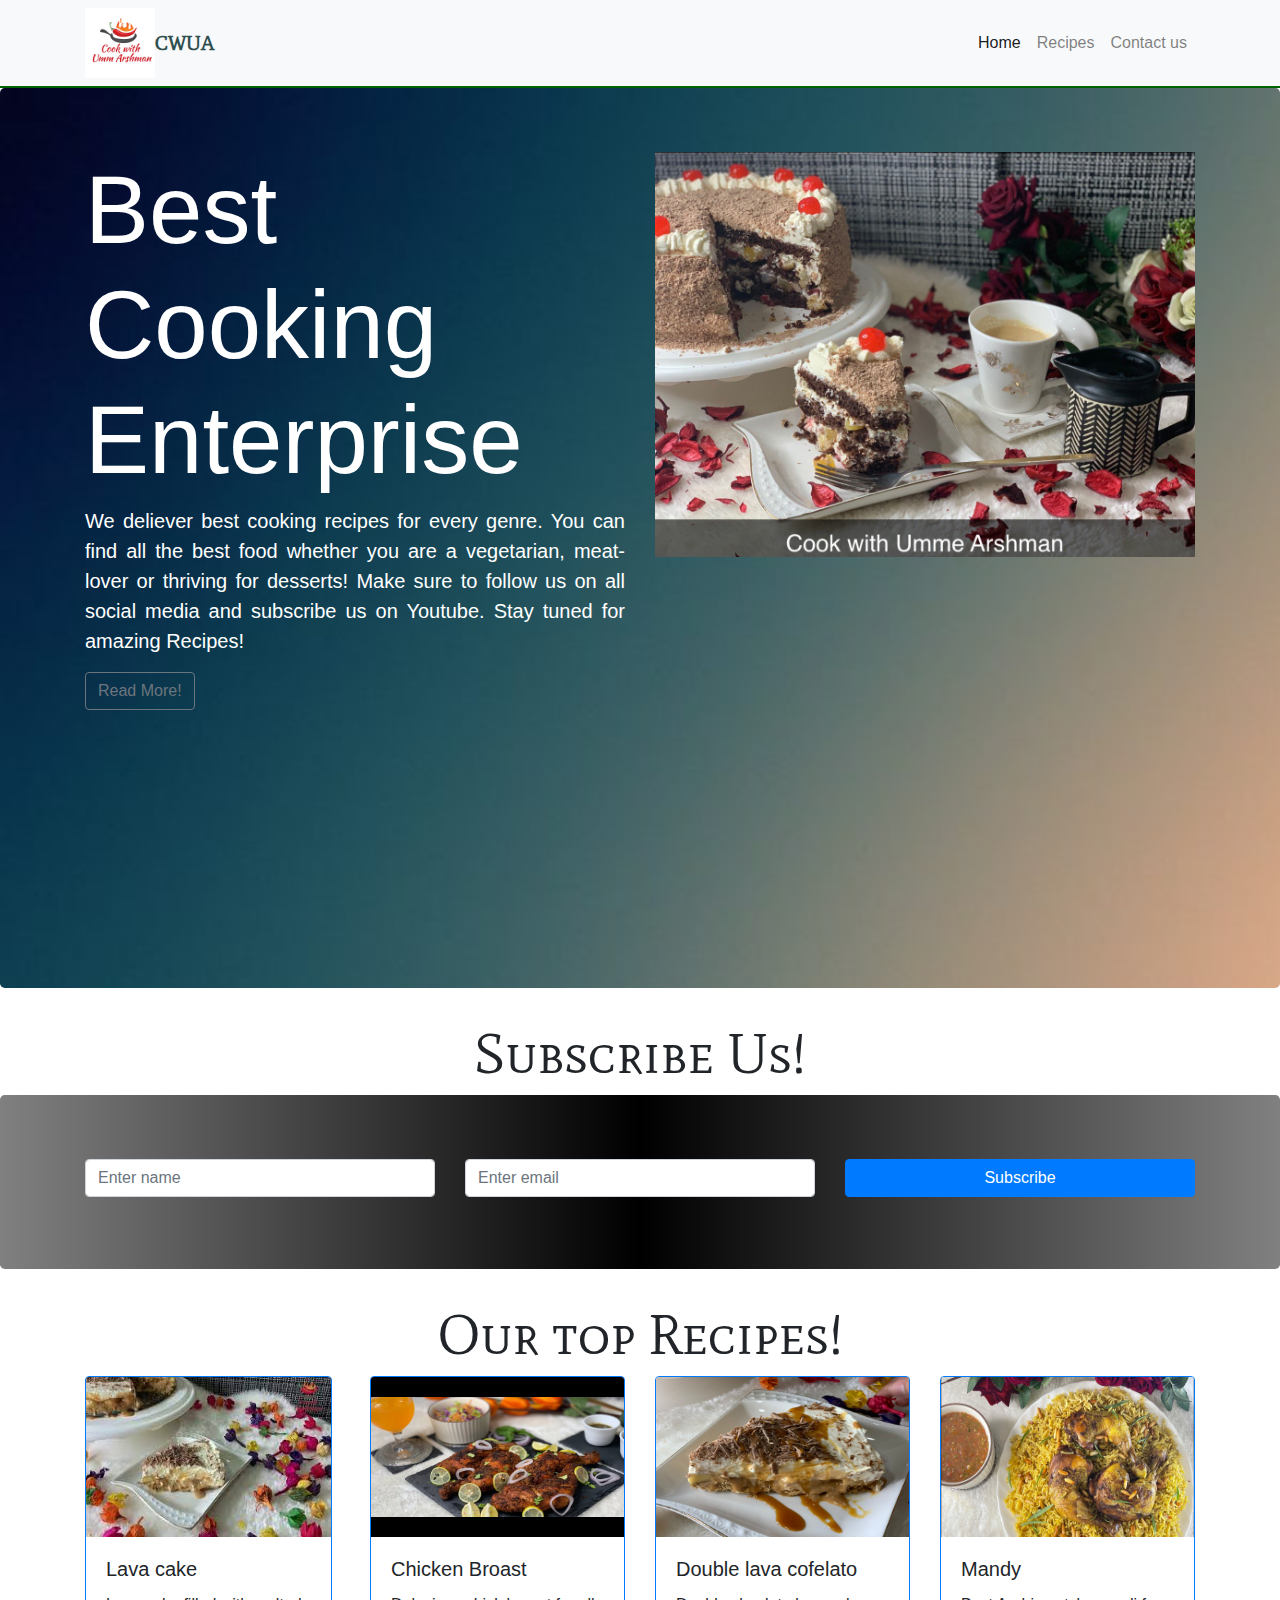
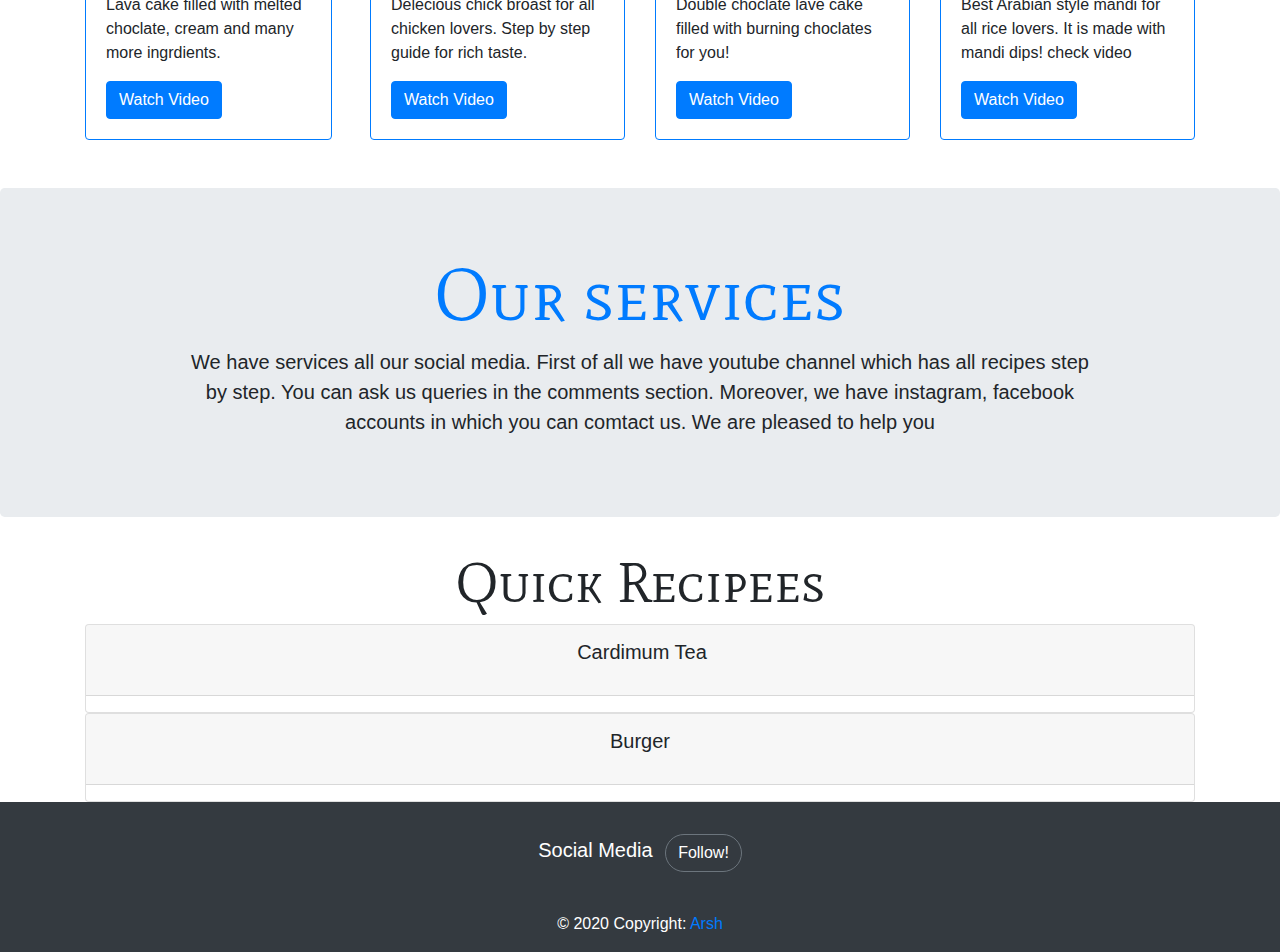
==== commit aa034c21: "Update index.html" ====
--- a/index.html
+++ b/index.html
@@ -139,7 +139,7 @@
             <div class="col-12">
                 <div class="card" style="cursor: pointer;">
                     <div class="card-header" data-toggle="collapse" data-target="#collapseExample" aria-expanded="false" aria-controls="collapseExample">
-                        <p class="text-center lead"><b><i class="fas fa-mug-hot mr-1"></i>CArdimum Tea</b></p>
+                        <p class="text-center lead"><b><i class="fas fa-mug-hot mr-1"></i>Cardimum Tea</b></p>
                     </div>
                     </p>
                     <div class="collapse" id="collapseExample">
--- a/style.css
+++ b/style.css
@@ -29,10 +29,10 @@
 
 @media (max-width: 768px) {
     #head1{
-        font-size: 35px;
+        font-size: 30px;
     }
     #p1{
-        font-size: 18px;
+        font-size: 17px;
     }
     #img1{
         width: 300px;
@@ -43,5 +43,18 @@
 
 #img1{
     height: 600px;
+}
 
-}+#bg1{
+    background-image: url('./pics/fixed\ bg1.jpg');
+    background-size: cover;
+    background-repeat: no-repeat;
+    background-attachment: fixed;
+}
+
+/* #cbg1{
+    background-image: url('./pics/contact\ bg1.jpg');
+    background-size: cover;
+    background-repeat: no-repeat;
+    background-attachment: fixed;
+} */
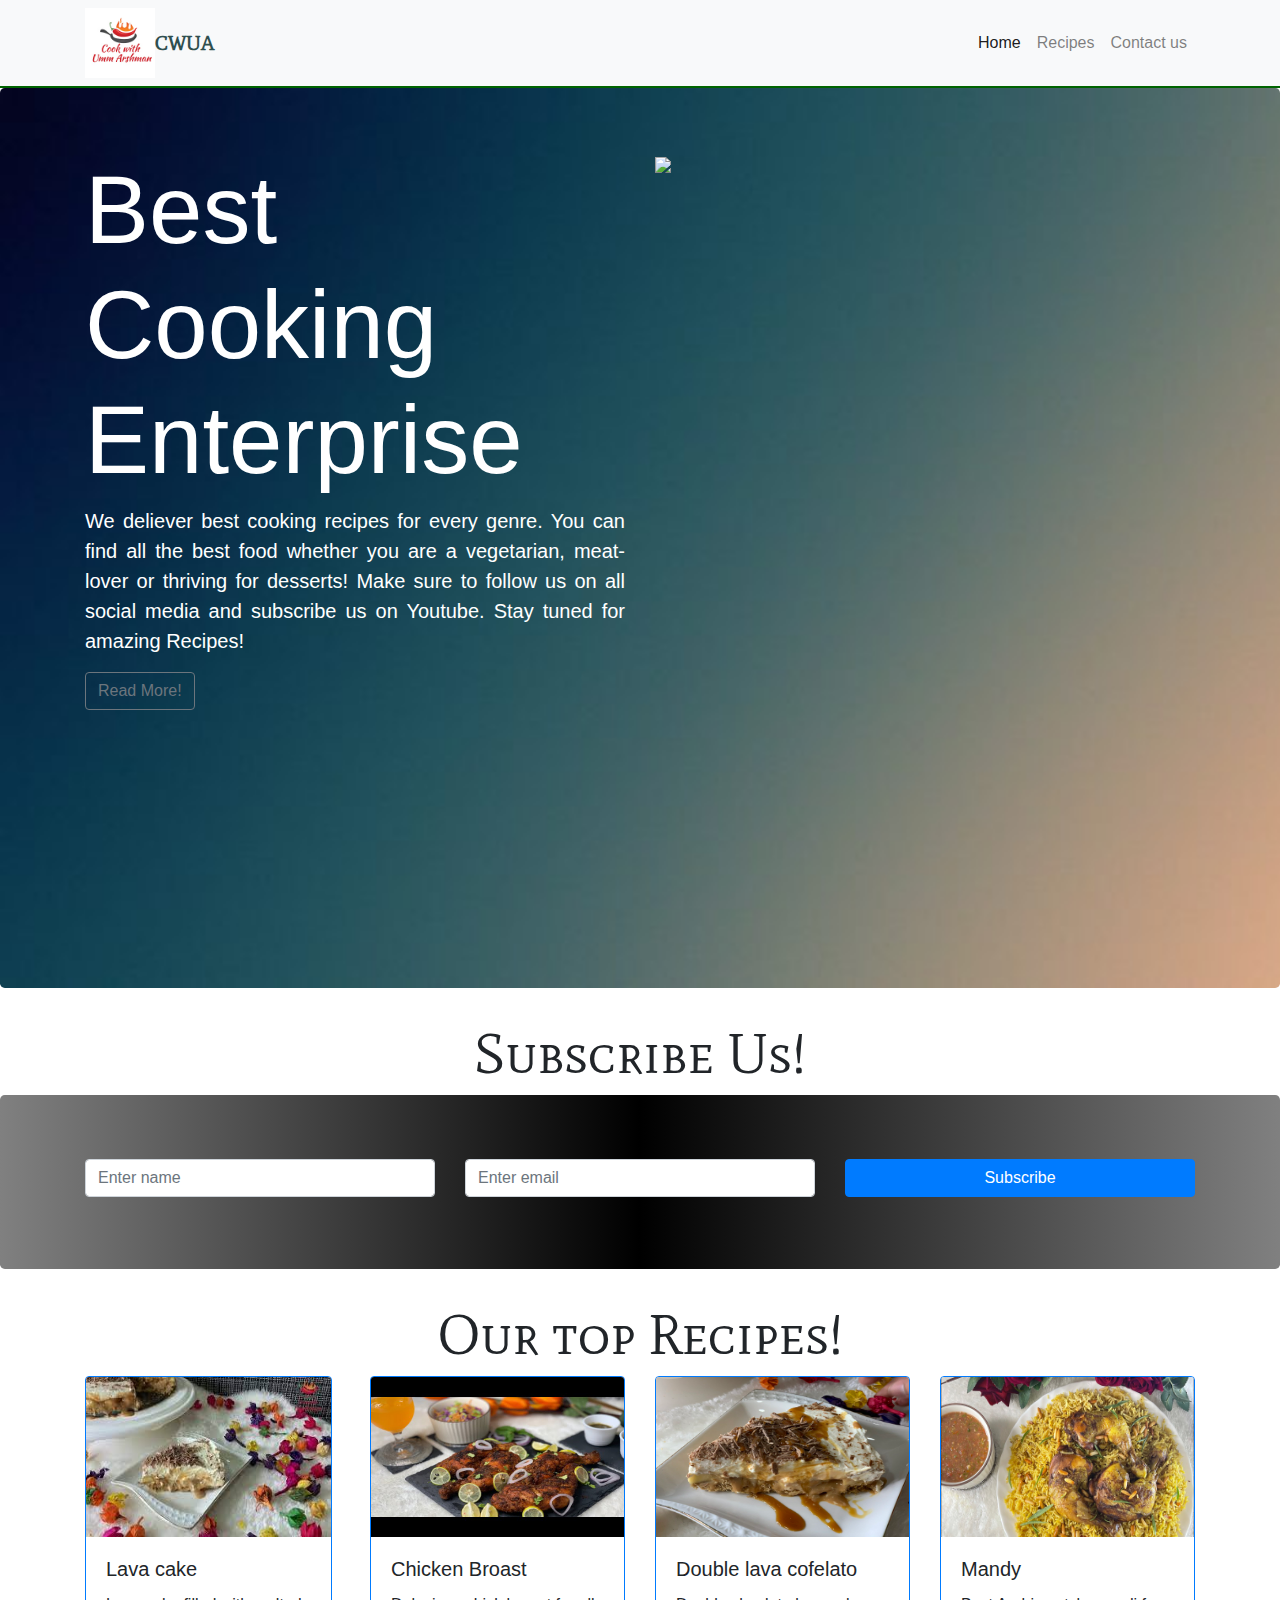
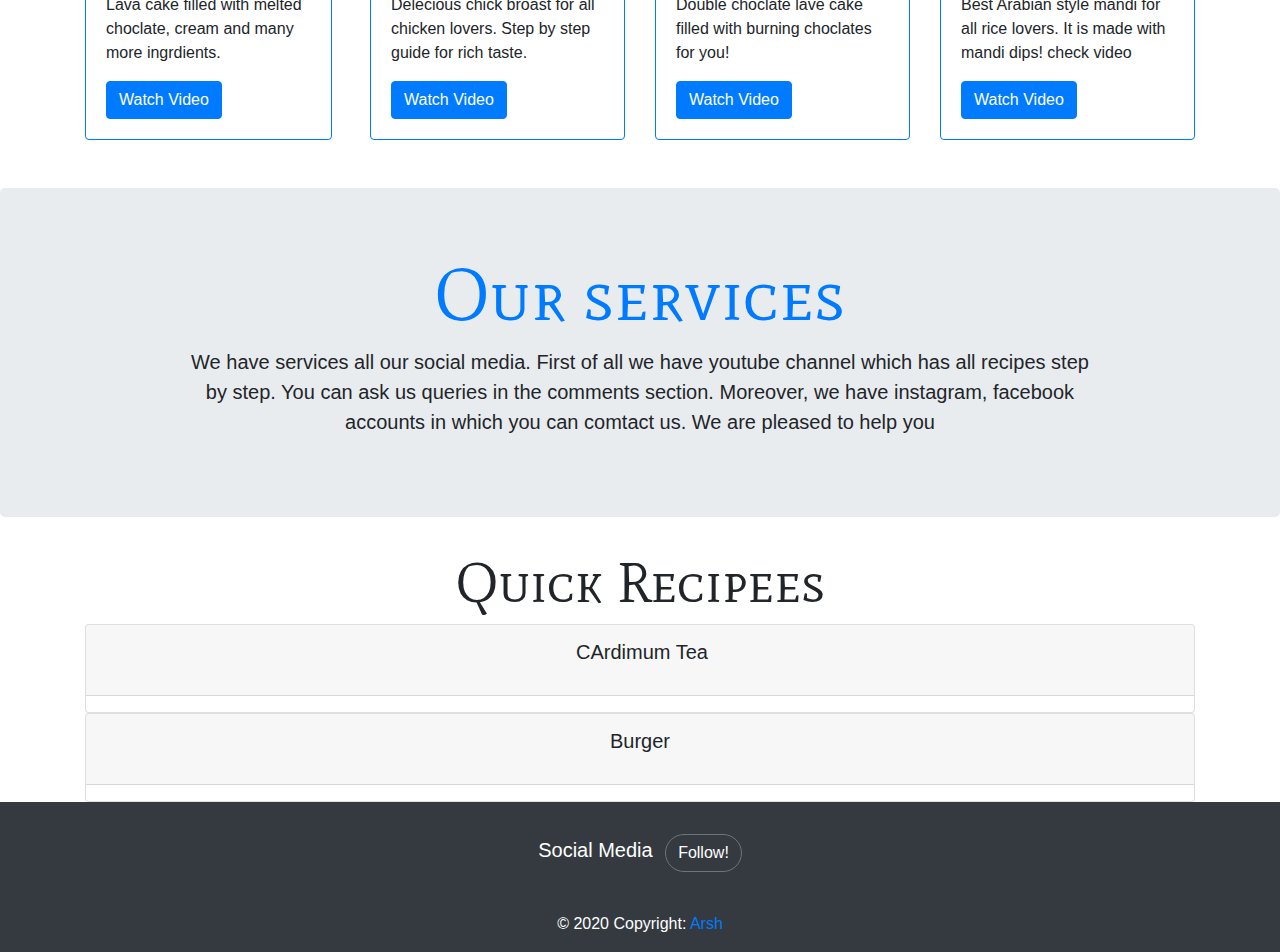
==== commit e1aaf741: "Update index.html" ====
--- a/index.html
+++ b/index.html
@@ -50,7 +50,7 @@
                     <button class="btn btn-outline-secondary ">Read More!</button>
                 </div>
                 <div class="col-md-6">
-                    <img id="img2" src="./pics/banner1 side image.jpg" class="img-fluid img-responsive">
+                    <img id="img2" src="./pics/front.jpg" class="img-fluid img-responsive">
                 </div>
             </div>
         </div>
@@ -139,7 +139,7 @@
             <div class="col-12">
                 <div class="card" style="cursor: pointer;">
                     <div class="card-header" data-toggle="collapse" data-target="#collapseExample" aria-expanded="false" aria-controls="collapseExample">
-                        <p class="text-center lead"><b><i class="fas fa-mug-hot mr-1"></i>Cardimum Tea</b></p>
+                        <p class="text-center lead"><b><i class="fas fa-mug-hot mr-1"></i>CArdimum Tea</b></p>
                     </div>
                     </p>
                     <div class="collapse" id="collapseExample">
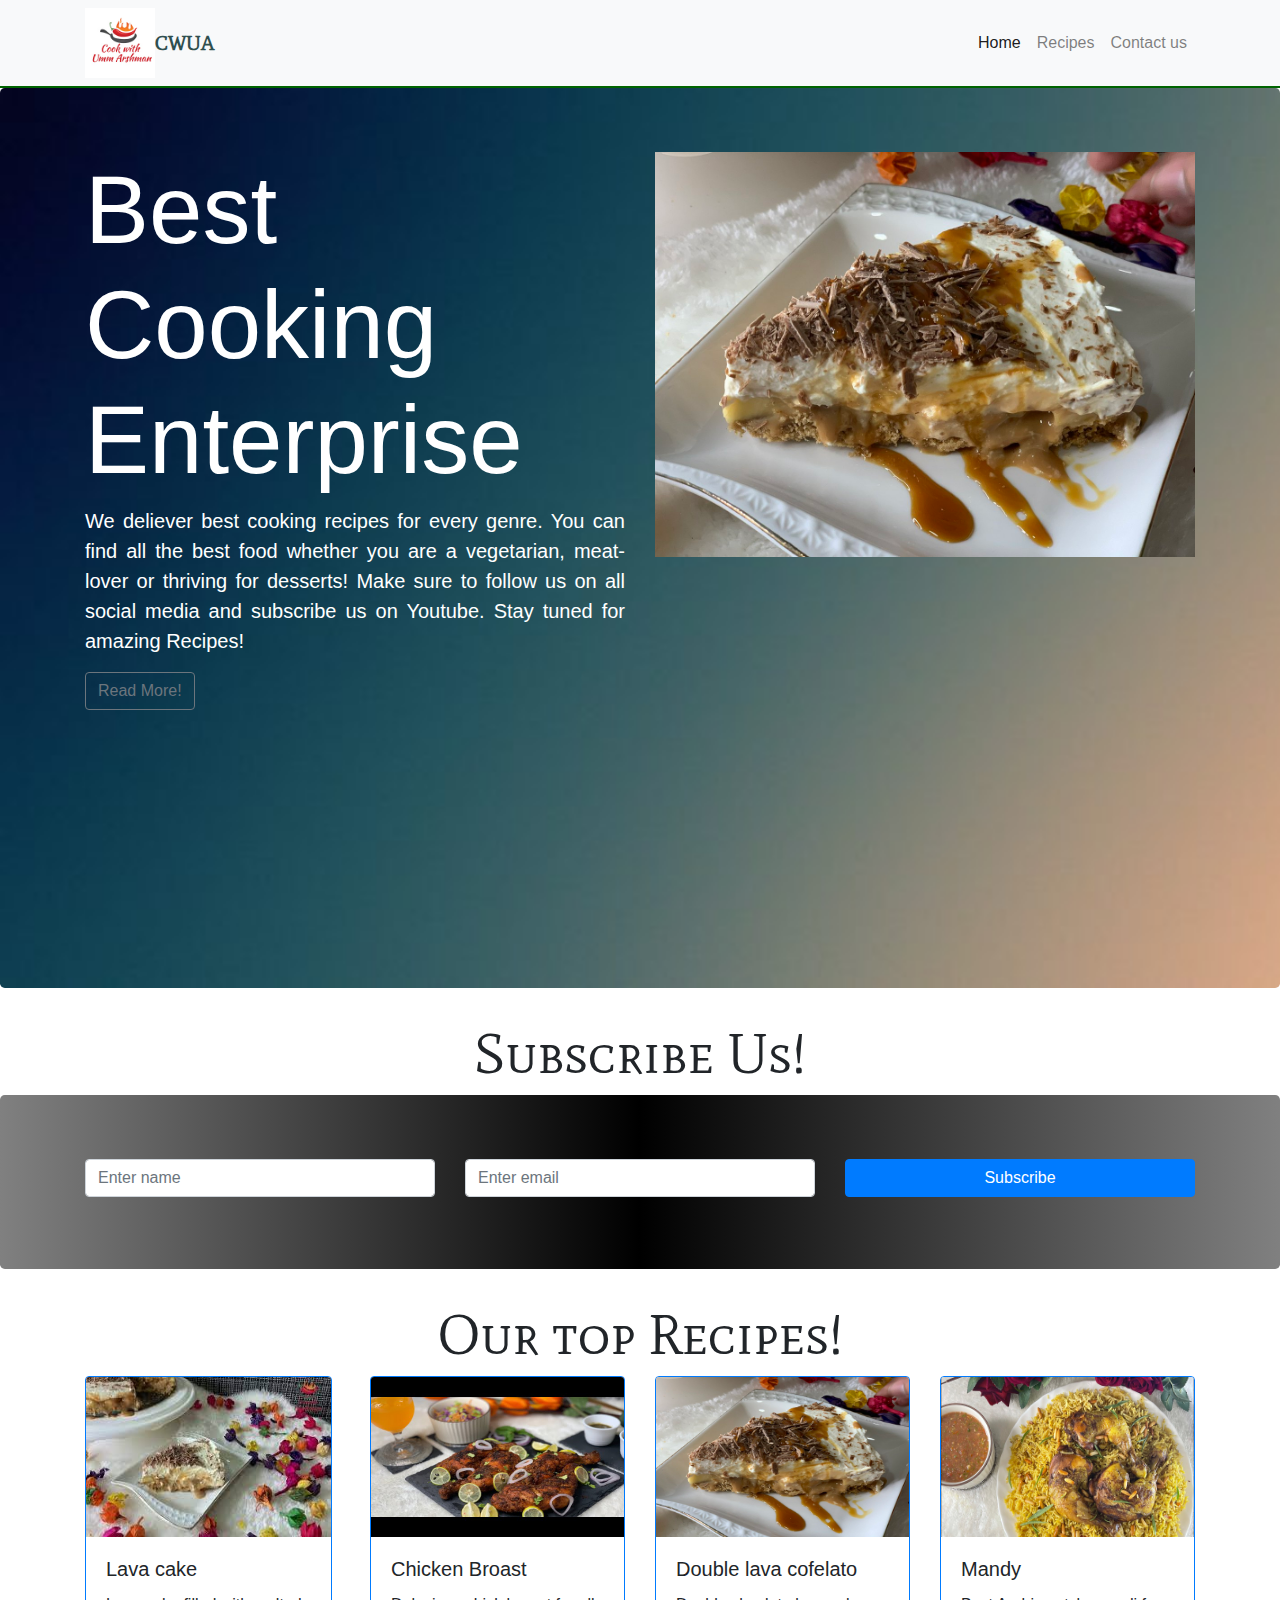
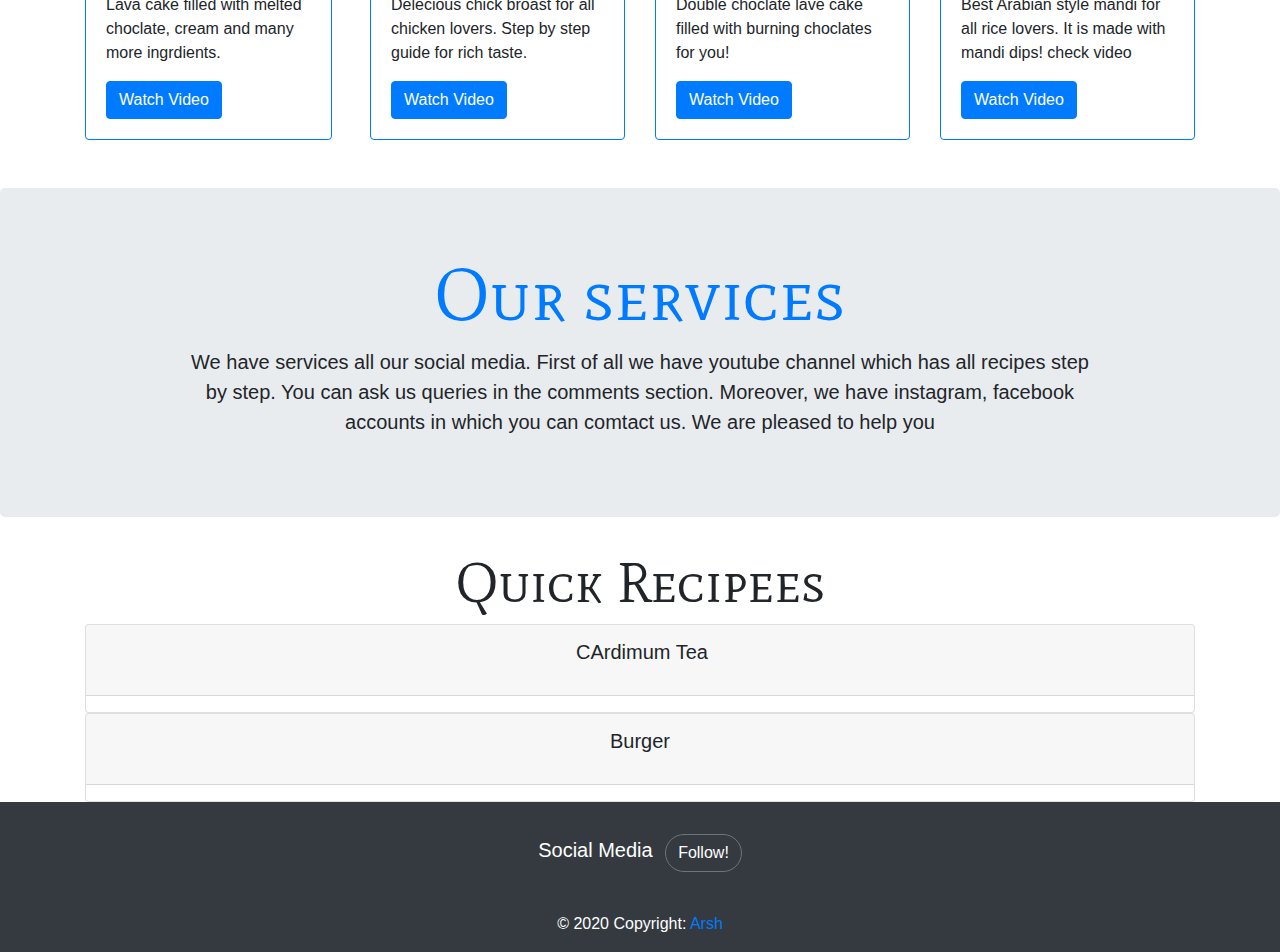
==== commit 7571f767: "Update index.html" ====
--- a/index.html
+++ b/index.html
@@ -200,7 +200,7 @@
       
         <!-- Copyright -->
         <div class="footer-copyright text-center py-3">© 2020 Copyright:
-          <a href="https://mdbootstrap.com/"> Arsh  </a>
+          <a href="https://www.instagram.com/arshman_7/" target="_blank"> Arsh  </a>
         </div>
         <!-- Copyright -->
       
